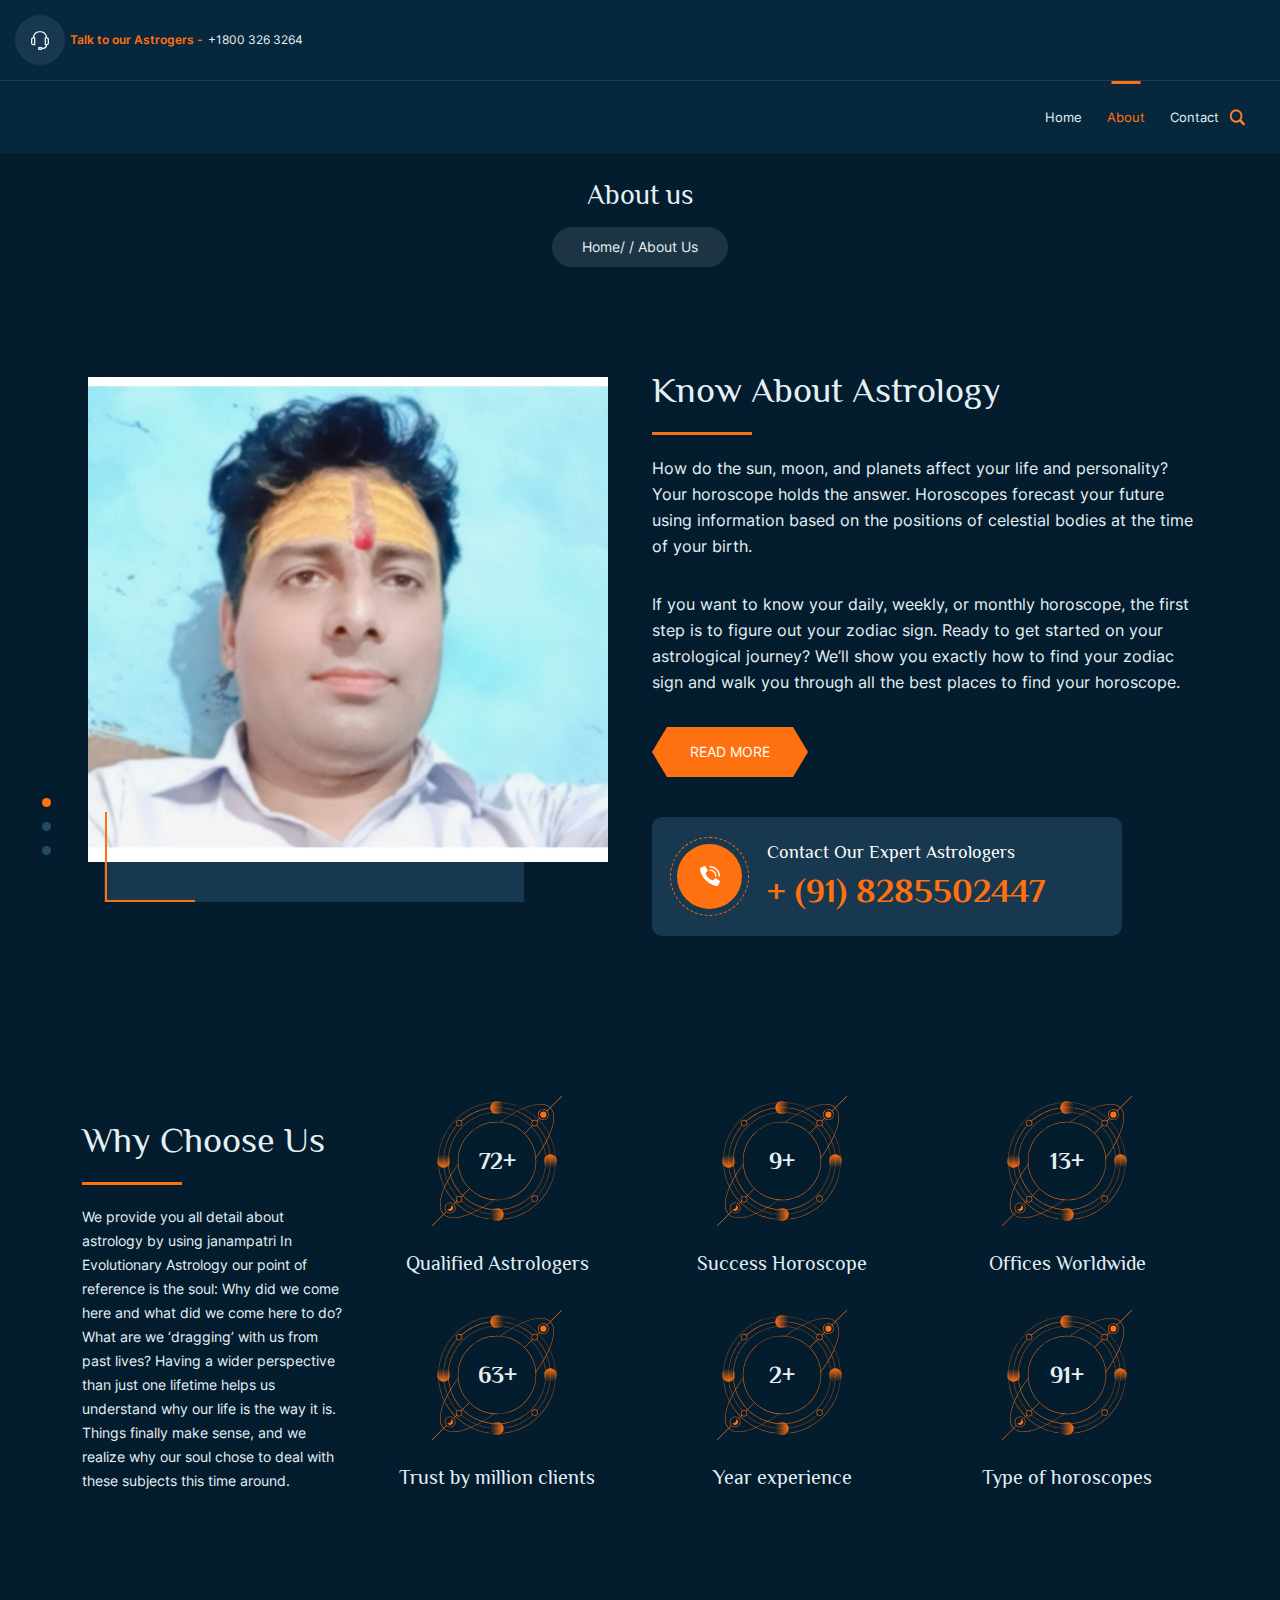
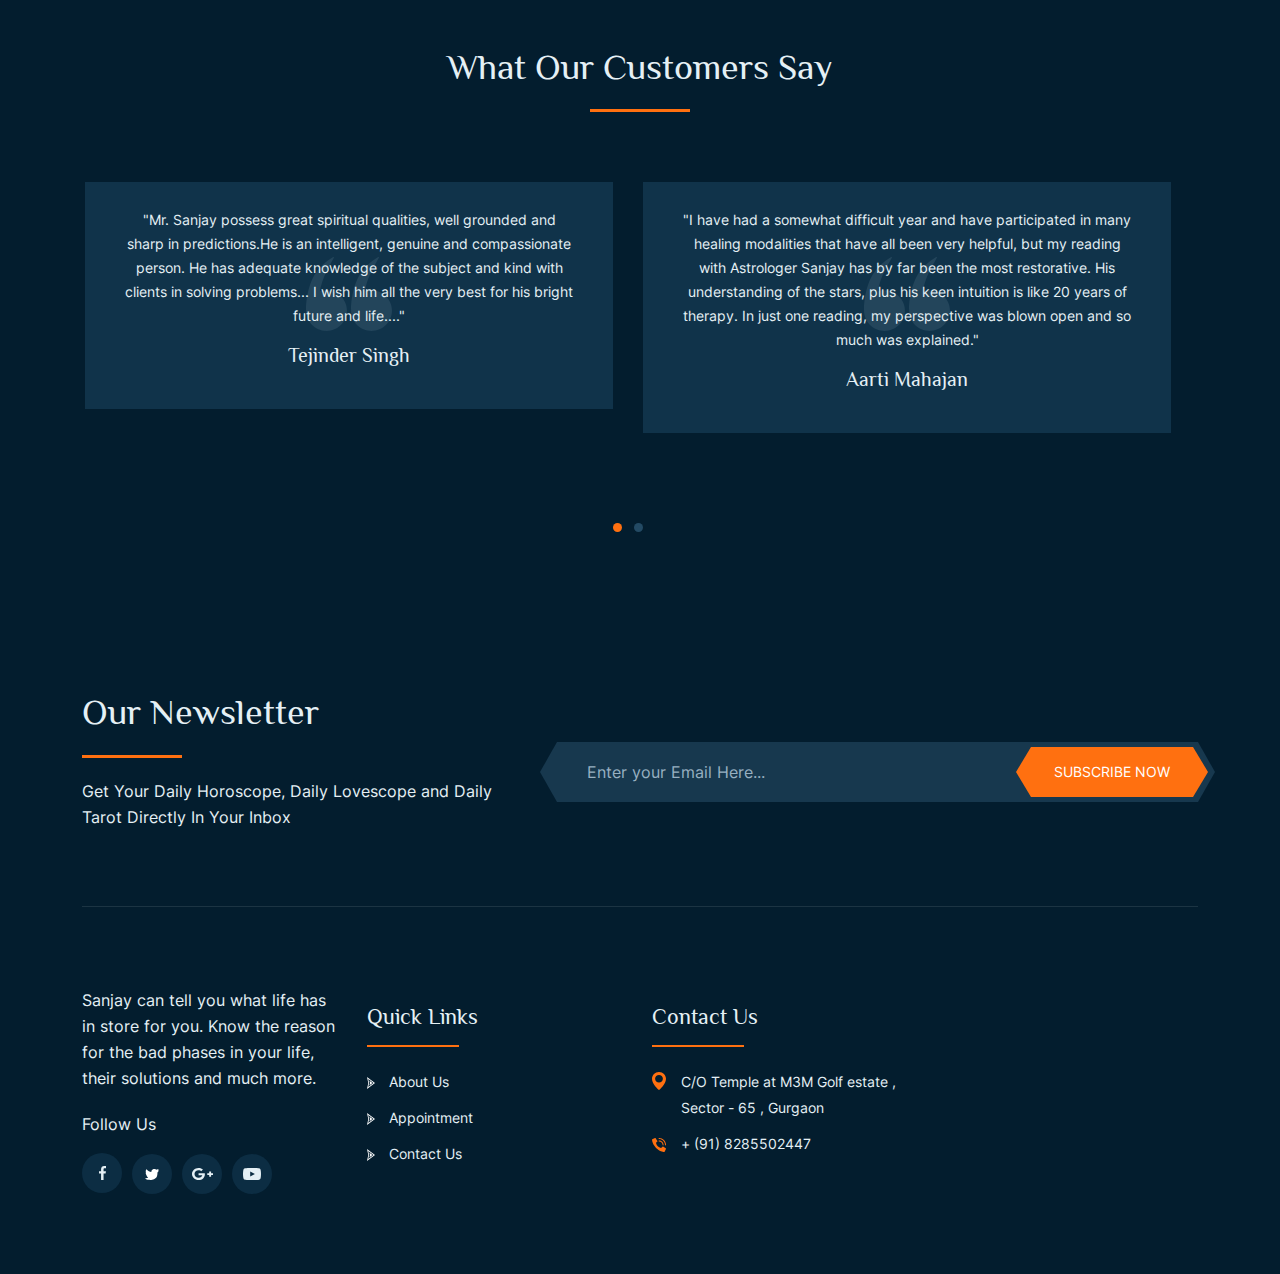
==== about.html @ 151a5023 "initial commit" ====
<!DOCTYPE html>
<html lang="en">
  <head>
    <title>Astrology</title>
    <meta charset="UTF-8" />
    <meta http-equiv="X-UA-Compatible" content="IE=edge" />
    <meta name="viewport" content="width=device-width, initial-scale=1.0" />

    <!-- stylesheet -->

    <link
      rel="stylesheet"
      type="text/css"
      href="assets/css/bootstrap.min.css"
    />
    <link
      rel="stylesheet"
      type="text/css"
      href="assets/js/plugin/slick/slick.css"
    />
    <link
      rel="stylesheet"
      type="text/css"
      href="assets/js/plugin/airdatepicker/datepicker.min.css"
    />
    <link rel="stylesheet" type="text/css" href="assets/css/fonts.css" />
    <link rel="stylesheet" type="text/css" href="assets/css/style.css" />
    <!-- favicon -->
    <link
      rel="shortcut icon"
      href="assets/images/favicon.png"
      type="image/x-icon"
    />
  </head>
  <body>
    <div class="as_loader">
      <img src="assets/images/loader.png" alt="" class="img-responsive" />
    </div>
    <div class="as_main_wrapper">
      <section class="as_header_wrapper">
        <!-- <div class="as_logo">
          <a href="javascript:;"
            ><img src="https://dummyimage.com/148x59" alt=""
          /></a>
        </div> -->
        <div class="as_header_detail">
          <div class="as_info_detail">
            <ul>
              <li>
                <a href="javascript:;">
                  <div class="as_infobox">
                    <span class="as_infoicon">
                      <img src="assets/images/svg/headphone.svg" alt="" />
                    </span>
                    <span class="as_orange">Talk to our Astrogers -</span>+1800
                    326 3264
                  </div>
                </a>
              </li>
              <!-- <li>
                <a href="javascript:;">
                  <div class="as_infobox">
                    <span class="as_infoicon">
                      <img src="assets/images/svg/mail1.svg" alt="" />
                    </span>
                    <span class="as_orange">Talk to our Astrogers -</span
                    >support@website.com
                  </div>
                </a>
              </li> -->
            </ul>
            <!-- <div class="as_right_info">
              <a href="javascript:;">
                <div
                  class="as_infobox"
                  data-bs-toggle="modal"
                  data-bs-target="#as_login"
                >
                  <span class="as_infoicon">
                    <img src="assets/images/svg/login.svg" alt="" />
                  </span>
                  <span class="as_logintext">Log in / Register</span>
                </div>
              </a>
              <div class="as_cart">
                <div class="as_cart_wrapper">
                  <span
                    ><img src="assets/images/svg/cart.svg" alt="" /><span
                      class="as_cartnumber"
                      >02</span
                    ></span
                  >
                  $512
                </div>

                <div class="as_cart_box">
                  <div class="as_cart_list">
                    <ul>
                      <li>
                        <div class="as_cart_img">
                          <img
                            src="assets/images/prod1_d.jpg"
                            class="img-responsive"
                          />
                        </div>
                        <div class="as_cart_info">
                          <a href="#">Yellow Sapphire</a>
                          <p>1 X $20.00</p>
                          <a href="javascript:;" class="as_cart_remove"
                            ><i class="fa fa-trash"></i
                          ></a>
                        </div>
                      </li>
                      <li>
                        <div class="as_cart_img">
                          <img
                            src="assets/images/prod2_D.jpg"
                            class="img-responsive"
                          />
                        </div>
                        <div class="as_cart_info">
                          <a href="#">yantra</a>
                          <p>1 X $10.00</p>
                          <a href="javascript:;" class="as_cart_remove"
                            ><i class="fa fa-trash"></i
                          ></a>
                        </div>
                      </li>
                    </ul>
                  </div>
                  <div class="as_cart_total">
                    <p>total<span>$30.00</span></p>
                  </div>
                  <div class="as_cart_btn">
                    <button type="button" class="as_btn">view cart</button>
                    <button type="button" class="as_btn">checkout</button>
                  </div>
                </div>
              </div>
            </div> -->
          </div>
          <div class="as_menu_wrapper">
            <span class="as_toggle">
              <img src="assets/images/svg/menu.svg" alt="" />
            </span>
            <div class="as_menu">
              <ul>
                <li><a href="index.html">home</a></li>
                <li><a href="about.html" class="active">about</a></li>
                <!-- <li><a href="service.html">services</a></li> -->
                <!-- <li> -->
                <!-- <a href="javascript:;">blog</a> -->
                <!-- <ul class="as_submenu">
                    <li><a href="blog.html">blog</a></li>
                    <li>
                      <a href="javascript:;">blog single</a>
                      <ul class="as_submenu">
                        <li>
                          <a href="blog_left_detail.html">left sidebar</a>
                        </li>
                        <li><a href="blog_detail.html">right sidebar</a></li>
                      </ul>
                    </li>
                  </ul> -->
                <!-- </li> -->
                <!-- <li><a href="appointment.html">appointment</a></li> -->
                <!-- <li>
                  <a href="javascript:;">shop</a>
                  <ul class="as_submenu">
                    <li><a href="shop.html">Shop</a></li>
                    <li><a href="shop_single.html">Shop Single</a></li>
                    <li><a href="cart.html">Cart</a></li>
                    <li><a href="checkout.html">Checkout</a></li>
                  </ul>
                </li>
                <li>
                  <a href="javascript:;">pages</a>
                  <ul class="as_submenu">
                    <li><a href="astrologer.html">Astrologer</a></li>
                    <li><a href="privacy_policy.html">Privacy Policy</a></li>
                    <li><a href="error.html">404</a></li>
                    <li><a href="faq.html">faq</a></li>
                  </ul>
                </li> -->
                <li><a href="contact.html">contact</a></li>
              </ul>
            </div>
            <div class="as_search_wrapper">
              <img src="assets/images/search.png" alt="" class="as_search" />

              <div class="as_search_boxpopup">
                <a href="javascript:;" class="as_cancel"
                  ><svg
                    version="1.1"
                    xmlns="http://www.w3.org/2000/svg"
                    xmlns:xlink="http://www.w3.org/1999/xlink"
                    width="25px"
                    height="25px"
                    x="0px"
                    y="0px"
                    viewBox="0 0 511.76 511.76"
                    style="enable-background: new 0 0 511.76 511.76"
                    xml:space="preserve"
                  >
                    <g>
                      <g>
                        <path
                          d="M436.896,74.869c-99.84-99.819-262.208-99.819-362.048,0c-99.797,99.819-99.797,262.229,0,362.048 c49.92,49.899,115.477,74.837,181.035,74.837s131.093-24.939,181.013-74.837C536.715,337.099,536.715,174.688,436.896,74.869z M361.461,331.317c8.341,8.341,8.341,21.824,0,30.165c-4.16,4.16-9.621,6.251-15.083,6.251c-5.461,0-10.923-2.091-15.083-6.251 l-75.413-75.435l-75.392,75.413c-4.181,4.16-9.643,6.251-15.083,6.251c-5.461,0-10.923-2.091-15.083-6.251 c-8.341-8.341-8.341-21.845,0-30.165l75.392-75.413l-75.413-75.413c-8.341-8.341-8.341-21.845,0-30.165 c8.32-8.341,21.824-8.341,30.165,0l75.413,75.413l75.413-75.413c8.341-8.341,21.824-8.341,30.165,0 c8.341,8.32,8.341,21.824,0,30.165l-75.413,75.413L361.461,331.317z"
                        />
                      </g>
                    </g>
                    <g></g>
                    <g></g>
                    <g></g>
                    <g></g>
                    <g></g>
                    <g></g>
                    <g></g>
                    <g></g>
                    <g></g>
                    <g></g>
                    <g></g>
                    <g></g>
                    <g></g>
                    <g></g>
                    <g></g></svg
                ></a>
                <div class="as_search_inner">
                  <div class="as_search_widget">
                    <input
                      type="text"
                      name=""
                      class="form-control"
                      id=""
                      placeholder="Search..."
                    />
                    <a href="#"
                      ><img src="assets/images/svg/search.svg" alt=""
                    /></a>
                  </div>
                </div>
              </div>
            </div>
          </div>
          <span class="as_body_overlay"></span>
        </div>
      </section>
      <section class="as_breadcrum_wrapper">
        <div class="container">
          <div class="row">
            <div class="col-lg-12 text-center">
              <h1>About us</h1>

              <ul class="breadcrumb">
                <li><a href="#">Home</a></li>
                <li>About Us</li>
              </ul>
            </div>
          </div>
        </div>
      </section>
      <section class="as_about_wrapper as_padderTop80 as_padderBottom80">
        <div class="container">
            <div class="row">
                <div class="col-lg-6 col-md-12 col-sm-12 col-12">
                    <div class="as_about_slider">
                        <div>
                            <div class="as_aboutimg text-right">
                                <img src="/assets/images/pandit-ji.jpeg" alt="" class="img-responsive">
                            </div> 
                        </div>
                        <div>
                            <div class="as_aboutimg text-right">
                                <img src="https://kamleshyadav.com/html/astrology/version-2/assets/images/about2.jpg" alt="" class="img-responsive">
                            </div> 
                        </div>
                        <!-- <div>
                            <div class="as_aboutimg text-right">
                                <img src="https://kamleshyadav.com/html/astrology/version-2/assets/images/about3.jpg" alt="" class="img-responsive">
                            </div> 
                        </div> -->
                        <div>
                            <div class="as_aboutimg text-right">
                                <img src="https://kamleshyadav.com/html/astrology/version-2/assets/images/about4.jpg" alt="" class="img-responsive">
                            </div> 
                        </div>
                    </div>
                </div>
                <div class="col-lg-6 col-md-12 col-sm-12 col-12">
                    <h1 class="as_heading">know about Astrology</h1>
                    <p>How do the sun, moon, and planets affect your life and personality? Your horoscope holds the answer. Horoscopes forecast your future using information based on the positions of celestial bodies at the time of your birth.</p>
                    <p>If you want to know your daily, weekly, or monthly horoscope, the first step is to figure out your zodiac sign. Ready to get started on your astrological journey? We’ll show you exactly how to find your zodiac sign and walk you through all the best places to find your horoscope.</p>
                    <a href="javascript:;" class="as_btn">read more</a>

                    <div class="as_contact_expert">
                        <span class="as_icon">
                            <svg xmlns="http://www.w3.org/2000/svg" xmlns:xlink="http://www.w3.org/1999/xlink" preserveAspectRatio="xMidYMid" width="20" height="20" viewBox="0 0 20 20"> <defs><style>.cls-1{fill:#fff;fill-rule:evenodd}</style></defs> <path d="M19.797,10.487 C19.668,10.616 19.493,10.689 19.310,10.689 C18.929,10.689 18.620,10.380 18.620,9.999 C18.615,5.241 14.759,1.385 10.000,1.379 C9.619,1.379 9.310,1.070 9.310,0.689 C9.310,0.308 9.619,-0.000 10.000,-0.000 C15.520,0.006 19.993,4.478 19.999,9.999 C19.999,10.183 19.927,10.358 19.797,10.487 ZM15.172,9.999 C15.169,7.144 12.855,4.830 10.000,4.827 C9.619,4.827 9.310,4.518 9.310,4.138 C9.310,3.757 9.619,3.448 10.000,3.448 C13.617,3.452 16.547,6.383 16.551,9.999 C16.551,10.380 16.243,10.689 15.862,10.689 C15.481,10.689 15.172,10.380 15.172,9.999 ZM12.864,14.155 C13.076,14.182 13.288,14.109 13.438,13.957 L14.982,12.413 C15.209,12.186 15.563,12.146 15.835,12.317 L19.655,14.775 C19.955,14.965 20.063,15.350 19.905,15.668 L18.045,19.616 C17.918,19.873 17.645,20.024 17.360,19.995 C15.394,19.789 10.563,18.932 5.815,14.183 C1.067,9.435 0.210,4.604 0.003,2.638 C-0.026,2.352 0.125,2.079 0.382,1.952 L4.331,0.093 C4.649,-0.067 5.036,0.043 5.224,0.344 L7.684,4.164 C7.854,4.436 7.814,4.790 7.586,5.017 L6.042,6.560 C5.890,6.711 5.818,6.924 5.845,7.135 C5.942,7.900 6.373,9.809 8.282,11.718 C10.191,13.627 12.099,14.057 12.864,14.155 Z" class="cls-1"/> </svg>
                        </span>
                        <div>
                            <h5 class="as_white">Contact Our Expert Astrologers</h5>
                            <h1 class="as_orange">+ (91) 8285502447</h1>
                        </div>
                    </div>
                </div>
            </div>
        </div>
    </section>
      <section class="as_whychoose_wrapper as_padderTop80 as_padderBottom50">
        <div class="container">
          <div class="row as_verticle_center">
            <div class="col-lg-3 col-md-12">
              <h1 class="as_heading">Why Choose Us</h1>
              <p class="as_font14 as_margin0">
                We provide you all detail about astrology by using janampatri In
                Evolutionary Astrology our point of reference is the soul: Why
                did we come here and what did we come here to do? What are we
                ‘dragging’ with us from past lives? Having a wider perspective
                than just one lifetime helps us understand why our life is the
                way it is. Things finally make sense, and we realize why our
                soul chose to deal with these subjects this time around.
              </p>
            </div>
            <div class="col-lg-9 col-md-12">
              <div class="row">
                <div class="col-lg-4 col-md-6 col-sm-6 col-xs-12">
                  <div class="as_whychoose_box text-center">
                    <span class="as_number"
                      ><span
                        ><span data-from="0" data-to="512" data-speed="5000"
                          >512</span
                        >+</span
                      ><img src="assets/images/svg/shape.svg" alt=""
                    /></span>
                    <h4>Qualified Astrologers</h4>
                  </div>
                </div>
                <div class="col-lg-4 col-md-6 col-sm-6 col-xs-12">
                  <div class="as_whychoose_box text-center">
                    <span class="as_number"
                      ><span
                        ><span data-from="0" data-to="62" data-speed="5000"
                          >62</span
                        >+</span
                      ><img src="assets/images/svg/shape.svg" alt=""
                    /></span>
                    <h4>Success Horoscope</h4>
                  </div>
                </div>
                <div class="col-lg-4 col-md-6 col-sm-6 col-xs-12">
                  <div class="as_whychoose_box text-center">
                    <span class="as_number"
                      ><span
                        ><span data-from="0" data-to="94" data-speed="5000"
                          >94</span
                        >+</span
                      ><img src="assets/images/svg/shape.svg" alt=""
                    /></span>
                    <h4>Offices Worldwide</h4>
                  </div>
                </div>
                <div class="col-lg-4 col-md-6 col-sm-6 col-xs-12">
                  <div class="as_whychoose_box text-center">
                    <span class="as_number"
                      ><span
                        ><span data-from="0" data-to="452" data-speed="5000"
                          >452+</span
                        >+</span
                      ><img src="assets/images/svg/shape.svg" alt=""
                    /></span>
                    <h4>Trust by million clients</h4>
                  </div>
                </div>
                <div class="col-lg-4 col-md-6 col-sm-6 col-xs-12">
                  <div class="as_whychoose_box text-center">
                    <span class="as_number"
                      ><span
                        ><span data-from="0" data-to="12" data-speed="5000"
                          >12</span
                        >+</span
                      ><img src="assets/images/svg/shape.svg" alt=""
                    /></span>
                    <h4>Year experience</h4>
                  </div>
                </div>
                <div class="col-lg-4 col-md-6 col-sm-6 col-xs-12">
                  <div class="as_whychoose_box text-center">
                    <span class="as_number"
                      ><span
                        ><span data-from="0" data-to="652" data-speed="5000"
                          >652+</span
                        >+</span
                      ><img src="assets/images/svg/shape.svg" alt=""
                    /></span>
                    <h4>Type of horoscopes</h4>
                  </div>
                </div>
              </div>
            </div>
          </div>
        </div>
      </section>
      <section class="as_customer_wrapper as_padderBottom80 as_padderTop80">
        <div class="container">
          <div class="row">
              <div class="col-lg-12 text-center">
                  <h1 class="as_heading as_heading_center">What Our Customers Say</h1>
                  <!-- <p class="as_font14 as_margin0 as_padderBottom50">"I have had a somewhat difficult year and have participated in many healing modalities that have all been very helpful, but my reading with Astrologer Deepak Chpora has by far been the most restorative. His understanding of the stars, plus his keen intuition is like 20 years of therapy. In just one reading, my perspective was blown open and so much was explained. I left with a deep sense of peace and potential."</p> -->
              </div>

                  <div class="row as_customer_slider">
                      <div class="col-lg-6 col-md-6">
                          <div class="as_customer_box text-center">
                              <span class="as_customer_img">
                                  <!-- <img src="https://dummyimage.com/91x91" alt="">
                                  <span><img src="assets/images/svg/quote1.svg" alt=""></span> -->
                              </span>
                              <p class="as_margin0">"Mr. Sanjay possess great spiritual qualities, well grounded and sharp in predictions.He is an intelligent, genuine and compassionate person. He has adequate knowledge of the subject and kind with clients in solving problems...
                                  I wish him all the very best for his bright future and life...."</p>
                              <h3 >Tejinder Singh</h3>
                              <!-- <p class="as_margin0">(US Department of Justice Office on Violence Against Women)</p> -->
                          </div>
                      </div>
                      <div class="col-lg-6 col-md-6">
                          <div class="as_customer_box text-center">
                              <span class="as_customer_img">
                                  <!-- <img src="https://dummyimage.com/91x91" alt="">
                                  <span><img src="assets/images/svg/quote1.svg" alt=""></span> -->
                              </span>
                              <p class="as_margin0">"I have had a somewhat difficult year and have participated in many healing modalities that have all been very helpful, but my reading with Astrologer Sanjay has by far been the most restorative. His understanding of the stars, plus his keen intuition is like 20 years of therapy. In just one reading, my perspective was blown open and so much was explained."</p>
                              <h3 >Aarti Mahajan</h3>
                              <!-- <p class="as_margin0">(Board Member Entrepreneurs' Organization)</p> -->
                          </div>
                      </div>
                      <div class="col-lg-6 col-md-6">
                          <div class="as_customer_box text-center">
                              <span class="as_customer_img">
                                  <!-- <img src="https://dummyimage.com/91x91" alt="">
                                  <span><img src="assets/images/svg/quote1.svg" alt=""></span> -->
                              </span>
                              <p class="as_margin0">"I strongly endorse Sanjay as his readings are astonishingly precise and he has a strong work ethic, and impresses me on many levels. Highly intuitive, and a delightful, gifted professional."</p>
                              <h3 >Sheila S</h3>
                              <!-- <p class="as_margin0">(US Department of Justice Office on Violence Against Women)</p> -->
                          </div>
                      </div>
                      <div class="col-lg-6 col-md-6">
                          <div class="as_customer_box text-center">
                              <span class="as_customer_img">
                                  <!-- <img src="https://dummyimage.com/91x91" alt=""> -->
                                  <!-- <span><img src="assets/images/svg/quote1.svg" alt=""></span> -->
                              </span>
                              <p class="as_margin0">"I think ,Sanjay is an expert in Vedic Astrology. His insights into my life are keen and penetrating."</p>
                              <h3 >Sanjeev Tyagi</h3>
                              <!-- <p class="as_margin0">(Privacy and Compliance Manager, LL.M. Verisk Health Payment Accuracy Division) -->
                              </p>
                          </div>
                      </div>
                  </div>
              </div>

          </div>
      </section>

      <section class="as_footer_wrapper as_padderTop80">
        <div class="container">
          <div class="as_newsletter_wrapper as_padderBottom60">
            <div class="row">
              <div class="col-xl-5 col-lg-5 col-md-12 col-sm-12">
                <h1 class="as_heading">Our Newsletter</h1>
                <p>
                  Get Your Daily Horoscope, Daily Lovescope and Daily<br />
                  Tarot Directly In Your Inbox
                </p>
              </div>
              <div class="col-xl-7 col-lg-7 col-md-12 col-sm-12">
                <div class="as_newsletter_box">
                  <input
                    type="text"
                    name=""
                    id=""
                    class="form-control"
                    placeholder="Enter your Email Here..."
                  />
                  <a href="javascript:;" class="as_btn">subscribe now</a>
                </div>
              </div>
            </div>
          </div>

          <div class="as_footer_inner as_padderTop50 as_padderBottom80">
            <div class="row">
              <div class="col-lg-3 col-md-6 col-sm-6 col-12">
                <div class="as_footer_widget">
                  <!-- <div class="as_footer_logo">
                    <a href="index.html"
                      ><img src="https://dummyimage.com/148x59" alt=""
                    /></a>
                  </div> -->
                  <p>
                    Sanjay can tell you what life has in store for you. Know the reason for the bad phases in your life, their solutions and much more.
                  </p>

                  <div class="as_share_box">
                    <p>Follow Us</p>
                    <ul>
                      <li>
                        <a href="javascript:;"
                          ><img src="assets/images/svg/facebook.svg" alt=""
                        /></a>
                      </li>
                      <li>
                        <a href="javascript:;"
                          ><img src="assets/images/svg/twitter.svg" alt=""
                        /></a>
                      </li>
                      <li>
                        <a href="javascript:;"
                          ><img src="assets/images/svg/google.svg" alt=""
                        /></a>
                      </li>
                      <li>
                        <a href="javascript:;"
                          ><img src="assets/images/svg/youtube.svg" alt=""
                        /></a>
                      </li>
                    </ul>
                  </div>
                </div>
              </div>
              <!-- <div class="col-lg-3 col-md-6 col-sm-6 col-12">
                <div class="as_footer_widget">
                  <h3 class="as_footer_heading">Our Services</h3>

                  <ul>
                    <li>
                      <a href="service_detail.html"
                        ><span
                          ><svg
                            xmlns="http://www.w3.org/2000/svg"
                            xmlns:xlink="http://www.w3.org/1999/xlink"
                            preserveAspectRatio="xMidYMid"
                            width="8"
                            height="12"
                            viewBox="0 0 8 12"
                          >
                            <path
                              d="M8.000,5.998 L-0.002,11.997 L1.292,5.998 L-0.002,-0.001 L8.000,5.998 ZM1.265,9.924 L6.502,5.998 L1.265,2.071 L2.112,5.998 L1.265,9.924 ZM5.451,5.998 L2.496,8.213 L2.974,5.998 L2.496,3.783 L5.451,5.998 Z"
                              class="cls-1"
                            /></svg
                        ></span>
                        Horoscopes</a
                      >
                    </li>
                    <li>
                      <a href="service_detail.html">
                        <span
                          ><svg
                            xmlns="http://www.w3.org/2000/svg"
                            xmlns:xlink="http://www.w3.org/1999/xlink"
                            preserveAspectRatio="xMidYMid"
                            width="8"
                            height="12"
                            viewBox="0 0 8 12"
                          >
                            <path
                              d="M8.000,5.998 L-0.002,11.997 L1.292,5.998 L-0.002,-0.001 L8.000,5.998 ZM1.265,9.924 L6.502,5.998 L1.265,2.071 L2.112,5.998 L1.265,9.924 ZM5.451,5.998 L2.496,8.213 L2.974,5.998 L2.496,3.783 L5.451,5.998 Z"
                              class="cls-1"
                            /></svg
                        ></span>
                        Gemstones</a
                      >
                    </li>
                    <li>
                      <a href="service_detail.html"
                        ><span
                          ><svg
                            xmlns="http://www.w3.org/2000/svg"
                            xmlns:xlink="http://www.w3.org/1999/xlink"
                            preserveAspectRatio="xMidYMid"
                            width="8"
                            height="12"
                            viewBox="0 0 8 12"
                          >
                            <path
                              d="M8.000,5.998 L-0.002,11.997 L1.292,5.998 L-0.002,-0.001 L8.000,5.998 ZM1.265,9.924 L6.502,5.998 L1.265,2.071 L2.112,5.998 L1.265,9.924 ZM5.451,5.998 L2.496,8.213 L2.974,5.998 L2.496,3.783 L5.451,5.998 Z"
                              class="cls-1"
                            /></svg
                        ></span>
                        Numerology</a
                      >
                    </li>
                    <li>
                      <a href="service_detail.html"
                        ><span
                          ><svg
                            xmlns="http://www.w3.org/2000/svg"
                            xmlns:xlink="http://www.w3.org/1999/xlink"
                            preserveAspectRatio="xMidYMid"
                            width="8"
                            height="12"
                            viewBox="0 0 8 12"
                          >
                            <path
                              d="M8.000,5.998 L-0.002,11.997 L1.292,5.998 L-0.002,-0.001 L8.000,5.998 ZM1.265,9.924 L6.502,5.998 L1.265,2.071 L2.112,5.998 L1.265,9.924 ZM5.451,5.998 L2.496,8.213 L2.974,5.998 L2.496,3.783 L5.451,5.998 Z"
                              class="cls-1"
                            /></svg
                        ></span>
                        Tarot Cards</a
                      >
                    </li>
                    <li>
                      <a href="service_detail.html"
                        ><span
                          ><svg
                            xmlns="http://www.w3.org/2000/svg"
                            xmlns:xlink="http://www.w3.org/1999/xlink"
                            preserveAspectRatio="xMidYMid"
                            width="8"
                            height="12"
                            viewBox="0 0 8 12"
                          >
                            <path
                              d="M8.000,5.998 L-0.002,11.997 L1.292,5.998 L-0.002,-0.001 L8.000,5.998 ZM1.265,9.924 L6.502,5.998 L1.265,2.071 L2.112,5.998 L1.265,9.924 ZM5.451,5.998 L2.496,8.213 L2.974,5.998 L2.496,3.783 L5.451,5.998 Z"
                              class="cls-1"
                            /></svg
                        ></span>
                        Birth Journal</a
                      >
                    </li>
                  </ul>
                </div>
              </div> -->
              <div class="col-lg-3 col-md-6 col-sm-6 col-12">
                <div class="as_footer_widget">
                  <h3 class="as_footer_heading">Quick Links</h3>

                  <ul>
                    <li>
                      <a href="about.html"
                        ><span
                          ><svg
                            xmlns="http://www.w3.org/2000/svg"
                            xmlns:xlink="http://www.w3.org/1999/xlink"
                            preserveAspectRatio="xMidYMid"
                            width="8"
                            height="12"
                            viewBox="0 0 8 12"
                          >
                            <path
                              d="M8.000,5.998 L-0.002,11.997 L1.292,5.998 L-0.002,-0.001 L8.000,5.998 ZM1.265,9.924 L6.502,5.998 L1.265,2.071 L2.112,5.998 L1.265,9.924 ZM5.451,5.998 L2.496,8.213 L2.974,5.998 L2.496,3.783 L5.451,5.998 Z"
                              class="cls-1"
                            /></svg
                        ></span>
                        About Us</a
                      >
                    </li>
                    <!-- <li>
                      <a href="blog.html"
                        ><span
                          ><svg
                            xmlns="http://www.w3.org/2000/svg"
                            xmlns:xlink="http://www.w3.org/1999/xlink"
                            preserveAspectRatio="xMidYMid"
                            width="8"
                            height="12"
                            viewBox="0 0 8 12"
                          >
                            <path
                              d="M8.000,5.998 L-0.002,11.997 L1.292,5.998 L-0.002,-0.001 L8.000,5.998 ZM1.265,9.924 L6.502,5.998 L1.265,2.071 L2.112,5.998 L1.265,9.924 ZM5.451,5.998 L2.496,8.213 L2.974,5.998 L2.496,3.783 L5.451,5.998 Z"
                              class="cls-1"
                            /></svg
                        ></span>
                        Blog</a
                      >
                    </li> -->
                    <!-- <li>
                      <a href="astrologer.html"
                        ><span
                          ><svg
                            xmlns="http://www.w3.org/2000/svg"
                            xmlns:xlink="http://www.w3.org/1999/xlink"
                            preserveAspectRatio="xMidYMid"
                            width="8"
                            height="12"
                            viewBox="0 0 8 12"
                          >
                            <path
                              d="M8.000,5.998 L-0.002,11.997 L1.292,5.998 L-0.002,-0.001 L8.000,5.998 ZM1.265,9.924 L6.502,5.998 L1.265,2.071 L2.112,5.998 L1.265,9.924 ZM5.451,5.998 L2.496,8.213 L2.974,5.998 L2.496,3.783 L5.451,5.998 Z"
                              class="cls-1"
                            /></svg
                        ></span>
                        Astrologers</a
                      >
                    </li> -->
                    <li>
                      <a href="appointment.html"
                        ><span
                          ><svg
                            xmlns="http://www.w3.org/2000/svg"
                            xmlns:xlink="http://www.w3.org/1999/xlink"
                            preserveAspectRatio="xMidYMid"
                            width="8"
                            height="12"
                            viewBox="0 0 8 12"
                          >
                            <path
                              d="M8.000,5.998 L-0.002,11.997 L1.292,5.998 L-0.002,-0.001 L8.000,5.998 ZM1.265,9.924 L6.502,5.998 L1.265,2.071 L2.112,5.998 L1.265,9.924 ZM5.451,5.998 L2.496,8.213 L2.974,5.998 L2.496,3.783 L5.451,5.998 Z"
                              class="cls-1"
                            /></svg
                        ></span>
                        Appointment</a
                      >
                    </li>
                    <li>
                      <a href="contact.html"
                        ><span
                          ><svg
                            xmlns="http://www.w3.org/2000/svg"
                            xmlns:xlink="http://www.w3.org/1999/xlink"
                            preserveAspectRatio="xMidYMid"
                            width="8"
                            height="12"
                            viewBox="0 0 8 12"
                          >
                            <path
                              d="M8.000,5.998 L-0.002,11.997 L1.292,5.998 L-0.002,-0.001 L8.000,5.998 ZM1.265,9.924 L6.502,5.998 L1.265,2.071 L2.112,5.998 L1.265,9.924 ZM5.451,5.998 L2.496,8.213 L2.974,5.998 L2.496,3.783 L5.451,5.998 Z"
                              class="cls-1"
                            /></svg
                        ></span>
                        Contact Us</a
                      >
                    </li>
                  </ul>
                </div>
              </div>

              <div class="col-lg-3 col-md-6 col-sm-6 col-12">
                <div class="as_footer_widget">
                  <h3 class="as_footer_heading">Contact Us</h3>

                  <ul class="as_contact_list">
                    <li>
                      <img src="assets/images/svg/map.svg" alt="" />
                      <p>
                        C/O Temple at M3M Golf estate , Sector - 65 , Gurgaon
                      </p>
                    </li>
                    <!-- <li>
                      <img src="assets/images/svg/address.svg" alt="" />
                      <p>
                        <a href="javascript:;">astrology@example.com</a>
                        <a href="javascript:;">astro@example.com</a>
                      </p>
                    </li> -->
                    <li>
                      <img src="assets/images/svg/call.svg" alt="" />
                      <p><a href="javascript:;">+ (91) 8285502447</a><br /></p>
                    </li>
                  </ul>
                </div>
              </div>
            </div>
          </div>
        </div>
      </section>
      <!-- <section class="as_copyright_wrapper text-center">
        <div class="container">
          <div class="row">
            <div class="col-lg-12">
              <p>Copyright &copy; 2022 Astrology. All Right Reserved.</p>
            </div>
          </div>
        </div>
      </section> -->
    </div>

    <!-- Modal -->
    <div id="as_login" class="modal fade" role="dialog">
      <div class="modal-dialog">
        <!-- Modal content-->
        <div class="modal-content">
          <div class="modal-header">
            <button
              type="button"
              class="close"
              data-bs-dismiss="modal"
              aria-label="Close"
            >
              &times;
            </button>
            <h4 class="modal-title">Login</h4>
          </div>
          <div class="modal-body">
            <div class="as_login_box active">
              <form action="">
                <div class="form-group">
                  <input
                    type="text"
                    name=""
                    placeholder="Enter email"
                    class="form-control"
                    id=""
                  />
                </div>
                <div class="form-group">
                  <input
                    type="text"
                    name=""
                    placeholder="Enter password here"
                    class="form-control"
                    id=""
                  />
                </div>
                <div class="form-group">
                  <div class="as_login_data">
                    <label
                      >Remember me
                      <input type="checkbox" name="as_remember_me" value="" />
                      <span class="checkmark"></span>
                    </label>
                    <a href="#">Forgot password ?</a>
                  </div>
                </div>
                <div class="text-center">
                  <a href="javascript:;" class="as_btn">login</a>
                </div>
              </form>
              <p class="text-center as_margin0 as_padderTop20">
                Create An Account ?
                <a href="javascript:;" class="as_orange as_signup">SignUp</a>
              </p>
            </div>
            <div class="as_signup_box">
              <form action="">
                <div class="form-group">
                  <input
                    type="text"
                    name=""
                    placeholder="Enter name"
                    class="form-control"
                    id=""
                  />
                </div>
                <div class="form-group">
                  <input
                    type="text"
                    name=""
                    placeholder="Enter email"
                    class="form-control"
                    id=""
                  />
                </div>
                <div class="form-group">
                  <input
                    type="text"
                    name=""
                    placeholder="Enter password here"
                    class="form-control"
                    id=""
                  />
                </div>
                <div class="form-group">
                  <input
                    type="text"
                    name=""
                    placeholder="Enter mobile number"
                    class="form-control"
                    id=""
                  />
                </div>
                <div class="form-group">
                  <select name="" class="form-control" id="">
                    <option value="male">Male</option>
                    <option value="female">Female</option>
                  </select>
                </div>
                <div class="text-center">
                  <a href="javascript:;" class="as_btn">Sign Up</a>
                </div>
              </form>
              <p class="text-center as_margin0 as_padderTop20">
                Have An Account ?
                <a href="javascript:;" class="as_orange as_login">Login</a>
              </p>
            </div>
          </div>
        </div>
      </div>
    </div>
    <!-- javascript -->
    <script src="assets/js/jquery.min.js"></script>
    <script src="assets/js/bootstrap.min.js"></script>
    <script src="https://maxcdn.bootstrapcdn.com/bootstrap/3.3.7/js/bootstrap.min.js"></script>
    <script
      type="text/javascript"
      src="assets/js/plugin/slick/slick.min.js"
    ></script>
    <script
      type="text/javascript"
      src="assets/js/plugin/countto/jquery.countTo.js"
    ></script>
    <script
      type="text/javascript"
      src="assets/js/plugin/airdatepicker/datepicker.min.js"
    ></script>
    <script
      type="text/javascript"
      src="assets/js/plugin/airdatepicker/i18n/datepicker.en.js"
    ></script>
    <script src="assets/js/custom.js"></script>
  </body>
</html>
---- assets/js/plugin/airdatepicker/datepicker.min.css ----
.datepicker--cells{display:-webkit-flex;display:-ms-flexbox;display:flex;-webkit-flex-wrap:wrap;-ms-flex-wrap:wrap;flex-wrap:wrap}.datepicker--cell{border-radius:4px;box-sizing:border-box;cursor:pointer;display:-webkit-flex;display:-ms-flexbox;display:flex;position:relative;-webkit-align-items:center;-ms-flex-align:center;align-items:center;-webkit-justify-content:center;-ms-flex-pack:center;justify-content:center;height:32px;z-index:1}.datepicker--cell.-focus-{background:#f0f0f0}.datepicker--cell.-current-{color:#4EB5E6}.datepicker--cell.-current-.-focus-{color:#4a4a4a}.datepicker--cell.-current-.-in-range-{color:#4EB5E6}.datepicker--cell.-in-range-{background:rgba(92,196,239,.1);color:#4a4a4a;border-radius:0}.datepicker--cell.-in-range-.-focus-{background-color:rgba(92,196,239,.2)}.datepicker--cell.-disabled-{cursor:default;color:#aeaeae}.datepicker--cell.-disabled-.-focus-{color:#aeaeae}.datepicker--cell.-disabled-.-in-range-{color:#a1a1a1}.datepicker--cell.-disabled-.-current-.-focus-{color:#aeaeae}.datepicker--cell.-range-from-{border:1px solid rgba(92,196,239,.5);background-color:rgba(92,196,239,.1);border-radius:4px 0 0 4px}.datepicker--cell.-range-to-{border:1px solid rgba(92,196,239,.5);background-color:rgba(92,196,239,.1);border-radius:0 4px 4px 0}.datepicker--cell.-selected-,.datepicker--cell.-selected-.-current-{color:#fff;background:#5cc4ef}.datepicker--cell.-range-from-.-range-to-{border-radius:4px}.datepicker--cell.-selected-{border:none}.datepicker--cell.-selected-.-focus-{background:#45bced}.datepicker--cell:empty{cursor:default}.datepicker--days-names{display:-webkit-flex;display:-ms-flexbox;display:flex;-webkit-flex-wrap:wrap;-ms-flex-wrap:wrap;flex-wrap:wrap;margin:8px 0 3px}.datepicker--day-name{color:#FF9A19;display:-webkit-flex;display:-ms-flexbox;display:flex;-webkit-align-items:center;-ms-flex-align:center;align-items:center;-webkit-justify-content:center;-ms-flex-pack:center;justify-content:center;-webkit-flex:1;-ms-flex:1;flex:1;text-align:center;text-transform:uppercase;font-size:.8em}.-only-timepicker- .datepicker--content,.datepicker--body,.datepicker-inline .datepicker--pointer{display:none}.datepicker--cell-day{width:14.28571%}.datepicker--cells-months{height:170px}.datepicker--cell-month{width:33.33%;height:25%}.datepicker--cells-years,.datepicker--years{height:170px}.datepicker--cell-year{width:25%;height:33.33%}.datepickers-container{position:absolute;left:0;top:0}@media print{.datepickers-container{display:none}}.datepicker{background:#fff;border:1px solid #dbdbdb;box-shadow:0 4px 12px rgba(0,0,0,.15);border-radius:4px;box-sizing:content-box;font-family:Tahoma,sans-serif;font-size:14px;color:#4a4a4a;width:250px;position:absolute;left:-100000px;opacity:0;transition:opacity .3s ease,left 0s .3s,-webkit-transform .3s ease;transition:opacity .3s ease,transform .3s ease,left 0s .3s;transition:opacity .3s ease,transform .3s ease,left 0s .3s,-webkit-transform .3s ease;z-index:100}.datepicker.-from-top-{-webkit-transform:translateY(-8px);transform:translateY(-8px)}.datepicker.-from-right-{-webkit-transform:translateX(8px);transform:translateX(8px)}.datepicker.-from-bottom-{-webkit-transform:translateY(8px);transform:translateY(8px)}.datepicker.-from-left-{-webkit-transform:translateX(-8px);transform:translateX(-8px)}.datepicker.active{opacity:1;-webkit-transform:translate(0);transform:translate(0);transition:opacity .3s ease,left 0s 0s,-webkit-transform .3s ease;transition:opacity .3s ease,transform .3s ease,left 0s 0s;transition:opacity .3s ease,transform .3s ease,left 0s 0s,-webkit-transform .3s ease}.datepicker-inline .datepicker{border-color:#d7d7d7;box-shadow:none;position:static;left:auto;right:auto;opacity:1;-webkit-transform:none;transform:none}.datepicker--content{box-sizing:content-box;padding:4px}.datepicker--pointer{position:absolute;background:#fff;border-top:1px solid #dbdbdb;border-right:1px solid #dbdbdb;width:10px;height:10px;z-index:-1}.datepicker--nav-action:hover,.datepicker--nav-title:hover{background:#f0f0f0}.-top-center- .datepicker--pointer,.-top-left- .datepicker--pointer,.-top-right- .datepicker--pointer{top:calc(100% - 4px);-webkit-transform:rotate(135deg);transform:rotate(135deg)}.-right-bottom- .datepicker--pointer,.-right-center- .datepicker--pointer,.-right-top- .datepicker--pointer{right:calc(100% - 4px);-webkit-transform:rotate(225deg);transform:rotate(225deg)}.-bottom-center- .datepicker--pointer,.-bottom-left- .datepicker--pointer,.-bottom-right- .datepicker--pointer{bottom:calc(100% - 4px);-webkit-transform:rotate(315deg);transform:rotate(315deg)}.-left-bottom- .datepicker--pointer,.-left-center- .datepicker--pointer,.-left-top- .datepicker--pointer{left:calc(100% - 4px);-webkit-transform:rotate(45deg);transform:rotate(45deg)}.-bottom-left- .datepicker--pointer,.-top-left- .datepicker--pointer{left:10px}.-bottom-right- .datepicker--pointer,.-top-right- .datepicker--pointer{right:10px}.-bottom-center- .datepicker--pointer,.-top-center- .datepicker--pointer{left:calc(50% - 10px / 2)}.-left-top- .datepicker--pointer,.-right-top- .datepicker--pointer{top:10px}.-left-bottom- .datepicker--pointer,.-right-bottom- .datepicker--pointer{bottom:10px}.-left-center- .datepicker--pointer,.-right-center- .datepicker--pointer{top:calc(50% - 10px / 2)}.datepicker--body.active{display:block}.datepicker--nav{display:-webkit-flex;display:-ms-flexbox;display:flex;-webkit-justify-content:space-between;-ms-flex-pack:justify;justify-content:space-between;border-bottom:1px solid #efefef;min-height:32px;padding:4px}.-only-timepicker- .datepicker--nav{display:none}.datepicker--nav-action,.datepicker--nav-title{display:-webkit-flex;display:-ms-flexbox;display:flex;cursor:pointer;-webkit-align-items:center;-ms-flex-align:center;align-items:center;-webkit-justify-content:center;-ms-flex-pack:center;justify-content:center}.datepicker--nav-action{width:32px;border-radius:4px;-webkit-user-select:none;-moz-user-select:none;-ms-user-select:none;user-select:none}.datepicker--nav-action.-disabled-{visibility:hidden}.datepicker--nav-action svg{width:32px;height:32px}.datepicker--nav-action path{fill:none;stroke:#9c9c9c;stroke-width:2px}.datepicker--nav-title{border-radius:4px;padding:0 8px}.datepicker--buttons,.datepicker--time{border-top:1px solid #efefef;padding:4px}.datepicker--nav-title i{font-style:normal;color:#9c9c9c;margin-left:5px}.datepicker--nav-title.-disabled-{cursor:default;background:0 0}.datepicker--buttons{display:-webkit-flex;display:-ms-flexbox;display:flex}.datepicker--button{color:#4EB5E6;cursor:pointer;border-radius:4px;-webkit-flex:1;-ms-flex:1;flex:1;display:-webkit-inline-flex;display:-ms-inline-flexbox;display:inline-flex;-webkit-justify-content:center;-ms-flex-pack:center;justify-content:center;-webkit-align-items:center;-ms-flex-align:center;align-items:center;height:32px}.datepicker--button:hover{color:#4a4a4a;background:#f0f0f0}.datepicker--time{display:-webkit-flex;display:-ms-flexbox;display:flex;-webkit-align-items:center;-ms-flex-align:center;align-items:center;position:relative}.datepicker--time.-am-pm- .datepicker--time-sliders{-webkit-flex:0 1 138px;-ms-flex:0 1 138px;flex:0 1 138px;max-width:138px}.-only-timepicker- .datepicker--time{border-top:none}.datepicker--time-sliders{-webkit-flex:0 1 153px;-ms-flex:0 1 153px;flex:0 1 153px;margin-right:10px;max-width:153px}.datepicker--time-label{display:none;font-size:12px}.datepicker--time-current{display:-webkit-flex;display:-ms-flexbox;display:flex;-webkit-align-items:center;-ms-flex-align:center;align-items:center;-webkit-flex:1;-ms-flex:1;flex:1;font-size:14px;text-align:center;margin:0 0 0 10px}.datepicker--time-current-colon{margin:0 2px 3px;line-height:1}.datepicker--time-current-hours,.datepicker--time-current-minutes{line-height:1;font-size:19px;font-family:"Century Gothic",CenturyGothic,AppleGothic,sans-serif;position:relative;z-index:1}.datepicker--time-current-hours:after,.datepicker--time-current-minutes:after{content:'';background:#f0f0f0;border-radius:4px;position:absolute;left:-2px;top:-3px;right:-2px;bottom:-2px;z-index:-1;opacity:0}.datepicker--time-current-hours.-focus-:after,.datepicker--time-current-minutes.-focus-:after{opacity:1}.datepicker--time-current-ampm{text-transform:uppercase;-webkit-align-self:flex-end;-ms-flex-item-align:end;align-self:flex-end;color:#9c9c9c;margin-left:6px;font-size:11px;margin-bottom:1px}.datepicker--time-row{display:-webkit-flex;display:-ms-flexbox;display:flex;-webkit-align-items:center;-ms-flex-align:center;align-items:center;font-size:11px;height:17px;background:linear-gradient(to right,#dedede,#dedede) left 50%/100% 1px no-repeat}.datepicker--time-row:first-child{margin-bottom:4px}.datepicker--time-row input[type=range]{background:0 0;cursor:pointer;-webkit-flex:1;-ms-flex:1;flex:1;height:100%;padding:0;margin:0;-webkit-appearance:none}.datepicker--time-row input[type=range]::-ms-tooltip{display:none}.datepicker--time-row input[type=range]:hover::-webkit-slider-thumb{border-color:#b8b8b8}.datepicker--time-row input[type=range]:hover::-moz-range-thumb{border-color:#b8b8b8}.datepicker--time-row input[type=range]:hover::-ms-thumb{border-color:#b8b8b8}.datepicker--time-row input[type=range]:focus{outline:0}.datepicker--time-row input[type=range]:focus::-webkit-slider-thumb{background:#5cc4ef;border-color:#5cc4ef}.datepicker--time-row input[type=range]:focus::-moz-range-thumb{background:#5cc4ef;border-color:#5cc4ef}.datepicker--time-row input[type=range]:focus::-ms-thumb{background:#5cc4ef;border-color:#5cc4ef}.datepicker--time-row input[type=range]::-webkit-slider-thumb{-webkit-appearance:none;box-sizing:border-box;height:12px;width:12px;border-radius:3px;border:1px solid #dedede;background:#fff;cursor:pointer;transition:background .2s;margin-top:-6px}.datepicker--time-row input[type=range]::-moz-range-thumb{box-sizing:border-box;height:12px;width:12px;border-radius:3px;border:1px solid #dedede;background:#fff;cursor:pointer;transition:background .2s}.datepicker--time-row input[type=range]::-ms-thumb{box-sizing:border-box;height:12px;width:12px;border-radius:3px;border:1px solid #dedede;background:#fff;cursor:pointer;transition:background .2s}.datepicker--time-row input[type=range]::-webkit-slider-runnable-track{border:none;height:1px;cursor:pointer;color:transparent;background:0 0}.datepicker--time-row input[type=range]::-moz-range-track{border:none;height:1px;cursor:pointer;color:transparent;background:0 0}.datepicker--time-row input[type=range]::-ms-track{border:none;height:1px;cursor:pointer;color:transparent;background:0 0}.datepicker--time-row input[type=range]::-ms-fill-lower{background:0 0}.datepicker--time-row input[type=range]::-ms-fill-upper{background:0 0}.datepicker--time-row span{padding:0 12px}.datepicker--time-icon{color:#9c9c9c;border:1px solid;border-radius:50%;font-size:16px;position:relative;margin:0 5px -1px 0;width:1em;height:1em}.datepicker--time-icon:after,.datepicker--time-icon:before{content:'';background:currentColor;position:absolute}.datepicker--time-icon:after{height:.4em;width:1px;left:calc(50% - 1px);top:calc(50% + 1px);-webkit-transform:translateY(-100%);transform:translateY(-100%)}.datepicker--time-icon:before{width:.4em;height:1px;top:calc(50% + 1px);left:calc(50% - 1px)}.datepicker--cell-day.-other-month-,.datepicker--cell-year.-other-decade-{color:#dedede}.datepicker--cell-day.-other-month-:hover,.datepicker--cell-year.-other-decade-:hover{color:#c5c5c5}.-disabled-.-focus-.datepicker--cell-day.-other-month-,.-disabled-.-focus-.datepicker--cell-year.-other-decade-{color:#dedede}.-selected-.datepicker--cell-day.-other-month-,.-selected-.datepicker--cell-year.-other-decade-{color:#fff;background:#a2ddf6}.-selected-.-focus-.datepicker--cell-day.-other-month-,.-selected-.-focus-.datepicker--cell-year.-other-decade-{background:#8ad5f4}.-in-range-.datepicker--cell-day.-other-month-,.-in-range-.datepicker--cell-year.-other-decade-{background-color:rgba(92,196,239,.1);color:#ccc}.-in-range-.-focus-.datepicker--cell-day.-other-month-,.-in-range-.-focus-.datepicker--cell-year.-other-decade-{background-color:rgba(92,196,239,.2)}.datepicker--cell-day.-other-month-:empty,.datepicker--cell-year.-other-decade-:empty{background:0 0;border:none}
---- assets/css/fonts.css ----
@font-face {
    font-family: 'Philosopher';
    src: url('../font/Philosopher-Regular.eot');
    src: url('../font/Philosopher-Regular.eot?#iefix') format('embedded-opentype'),
         url('../font/Philosopher-Regular.svg#Philosopher-Regular') format('svg'),
         url('../font/Philosopher-Regular.ttf') format('truetype'),
         url('../font/Philosopher-Regular.woff') format('woff'),
         url('../font/Philosopher-Regular.woff2') format('woff2');
    font-weight: 400;
}
    
@font-face {
    font-family: 'Philosopher';
    src: url('../font/Philosopher-Bold.eot');
    src: url('../font/Philosopher-Bold.eot?#iefix') format('embedded-opentype'),
         url('../font/Philosopher-Bold.svg#Philosopher-BoldI') format('svg'),
         url('../font/Philosopher-Bold.ttf') format('truetype'),
         url('../font/Philosopher-Bold.woff') format('woff'),
         url('../font/Philosopher-Bold.woff2') format('woff2');
    font-weight: 700;
  }
  
  /* Inter */
  @font-face {
    font-family: 'Inter';
    src: url('../font/Inter-Thin.eot');
    src: url('../font/Inter-Thin.eot?#iefix') format('embedded-opentype'),
         url('../font/Inter-Thin.svg#Inter-Thin') format('svg'),
         url('../font/Inter-Thin.ttf') format('truetype'),
         url('../font/Inter-Thin.woff') format('woff'),
         url('../font/Inter-Thin.woff2') format('woff2');
    font-weight: 100;
  }
  
  @font-face {
    font-family: 'Inter';
    src: url('../font/Inter-Light.eot');
    src: url('../font/Inter-Light.eot?#iefix') format('embedded-opentype'),
         url('../font/Inter-Light.svg#Inter-Light') format('svg'),
         url('../font/Inter-Light.ttf') format('truetype'),
         url('../font/Inter-Light.woff') format('woff'),
         url('../font/Inter-Light.woff2') format('woff2');
    font-weight: 300;
  }
  
  @font-face {
    font-family: 'Inter';
    src: url('../font/Inter-ExtraLight.eot');
    src: url('../font/Inter-ExtraLight.eot?#iefix') format('embedded-opentype'),
         url('../font/Inter-ExtraLight.svg#Inter-ExtraLight') format('svg'),
         url('../font/Inter-ExtraLight.ttf') format('truetype'),
         url('../font/Inter-ExtraLight.woff') format('woff'),
         url('../font/Inter-ExtraLight.woff2') format('woff2');
    font-weight: 200;
  }
  
  @font-face {
    font-family: 'Inter';
    src: url('../font/Inter-Regular.eot');
    src: url('../font/Inter-Regular.eot?#iefix') format('embedded-opentype'),
         url('../font/Inter-Regular.svg#Inter-Regular') format('svg'),
         url('../font/Inter-Regular.ttf') format('truetype'),
         url('../font/Inter-Regular.woff') format('woff'),
         url('../font/Inter-Regular.woff2') format('woff2');
    font-weight: 400;
  }
  @font-face {
    font-family: 'Inter';
    src: url('../font/Inter-Medium.eot');
    src: url('../font/Inter-Medium.eot?#iefix') format('embedded-opentype'),
         url('../font/Inter-Medium.svg#Inter-Medium') format('svg'),
         url('../font/Inter-Medium.ttf') format('truetype'),
         url('../font/Inter-Medium.woff') format('woff'),
         url('../font/Inter-Medium.woff2') format('woff2');
    font-weight: 500;
  }
  @font-face {
    font-family: 'Inter';
    src: url('../font/Inter-SemiBold.eot');
    src: url('../font/Inter-SemiBold.eot?#iefix') format('embedded-opentype'),
         url('../font/Inter-SemiBold.svg#Inter-SemiBold') format('svg'),
         url('../font/Inter-SemiBold.ttf') format('truetype'),
         url('../font/Inter-SemiBold.woff') format('woff'),
         url('../font/Inter-SemiBold.woff2') format('woff2');
    font-weight: 600;
  }

  @font-face {
    font-family: 'Inter';
    src: url('../font/Inter-Bold.eot');
    src: url('../font/Inter-Bold.eot?#iefix') format('embedded-opentype'),
         url('../font/Inter-Bold.svg#Inter-Bold') format('svg'),
         url('../font/Inter-Bold.ttf') format('truetype'),
         url('../font/Inter-Bold.woff') format('woff'),
         url('../font/Inter-Bold.woff2') format('woff2');
    font-weight: 700;
  }
  
  @font-face {
    font-family: 'Inter';
    src: url('../font/Inter-ExtraBold.eot');
    src: url('../font/Inter-ExtraBold.eot?#iefix') format('embedded-opentype'),
         url('../font/Inter-ExtraBold.svg#Inter-ExtraBold') format('svg'),
         url('../font/Inter-ExtraBold.ttf') format('truetype'),
         url('../font/Inter-ExtraBold.woff') format('woff'),
         url('../font/Inter-ExtraBold.woff2') format('woff2');
    font-weight: 800;
  }

  @font-face {
    font-family: 'Inter';
    src: url('../font/Inter-Black.eot');
    src: url('../font/Inter-Black.eot?#iefix') format('embedded-opentype'),
         url('../font/Inter-Black.svg#Inter-Black') format('svg'),
         url('../font/Inter-Black.ttf') format('truetype'),
         url('../font/Inter-Black.woff') format('woff'),
         url('../font/Inter-Black.woff2') format('woff2');
    font-weight: 900;0
  }
---- assets/css/style.css ----
/* stylesheet */
:root {
  --primary-color: #e5f0f5;
  --secondary-color: #ff7010;
  --dark-color1: #031d2e;
  --dark-color2: #17384e;
  --white-color: #ffffff;
  --transition: 0.4s ease-in-out;
}
:after,
:before {
  transition: all 0.2s linear;
  -webkit-transition: all 0.2s linear;
  -moz-transition: all 0.2s linear;
}
.form-control:focus {
  color: #ffffff;
  background-color: #17384e;
  border-color: #17384e;
  outline: 0;
  box-shadow: 0 0 0 0.25rem rgb(13 110 253 / 25%);
}

body {
  font-size: 16px;
  line-height: 26px;
  margin: 0;
  background-color: var(--dark-color1);
  color: var(--primary-color);
  font-family: "Inter", sans-serif;
  overflow-x: hidden;
}

body::-webkit-scrollbar {
  display: none;
}
img {
  max-width: 100%;
  height: auto;
}

h1,
h2,
h3,
h4,
h5,
h6,
.h1,
.h2,
.h3,
.h4,
.h5,
.h6 {
  font-family: "Philosopher", sans-serif;
  font-weight: 400;
}
a,
a:hover,
a:focus {
  color: inherit;
  text-decoration: none;
  transition: all 0.2s linear;
}
.hide {
  display: none !important;
}
/* common css */
.as_padderTop10 {
  padding-top: 10px;
}
.as_padderTop20 {
  padding-top: 20px;
}
.as_padderTop30 {
  padding-top: 30px;
}
.as_padderTop40 {
  padding-top: 40px;
}
.as_padderTop50 {
  padding-top: 50px;
}
.as_padderTop60 {
  padding-top: 60px;
}
.as_padderTop70 {
  padding-top: 70px;
}
.as_padderTop80 {
  padding-top: 80px;
}
.as_padderTop90 {
  padding-top: 90px;
}
.as_padderTop100 {
  padding-top: 90px;
}
.as_padderBottom5 {
  padding-bottom: 5px;
}
.as_padderBottom10 {
  padding-bottom: 10px;
}
.as_padderBottom20 {
  padding-bottom: 20px;
}
.as_padderBottom30 {
  padding-bottom: 30px;
}
.as_padderBottom40 {
  padding-bottom: 40px;
}
.as_padderBottom50 {
  padding-bottom: 50px;
}
.as_padderBottom60 {
  padding-bottom: 60px;
}
.as_padderBottom70 {
  padding-bottom: 70px;
}
.as_padderBottom80 {
  padding-bottom: 80px;
}
.as_padderBottom90 {
  padding-bottom: 90px;
}
.as_padderBottom100 {
  padding-bottom: 90px;
}
.as_margin0 {
  margin: 0px;
}
.as_font14 {
  font-size: 14px;
  line-height: 24px;
}
.as_toggle {
  display: none;
}
.as_heading {
  font-size: 36px;
  text-transform: capitalize;
  margin: 0;
  padding-bottom: 23px;
  position: relative;
  margin: -8px 0 20px;
}
.as_heading.as_heading_center:after {
  left: 50%;
  transform: translateX(-50%);
}
.as_heading:after {
  position: absolute;
  content: "";
  width: 100px;
  border-bottom: 3px solid var(--secondary-color);
  left: 0;
  bottom: 0;
}
.form-control {
  height: 50px;
  background-color: var(--dark-color2);
  border: none;
  outline: none;
  box-shadow: none !important;
  color: var(--primary-color);
  padding: 0 40px 0 30px;
}
.form-control::placeholder {
  color: #97b0c1;
}
.as_subheading {
  font-size: 22px;
  text-transform: capitalize;
}
.as_orange {
  color: var(--secondary-color);
}
.as_white {
  color: var(--white-color);
}
.as_btn {
  height: 50px;
  background-color: var(--secondary-color);
  font-size: 14px;
  text-transform: uppercase;
  display: inline-flex;
  align-items: center;
  padding: 0 23px;
  position: relative;
  margin-left: 15px;
  color: var(--white-color);
  border: none !important;
  outline: none;
  width: auto;
  transition: 0.2s linear;
}
.as_btn:hover:after {
  border-left-color: var(--dark-color1);
}
.as_btn:hover:before {
  border-right-color: var(--dark-color1);
}
.as_btn:hover {
  background-color: var(--dark-color1);
}
.as_btn:after,
.as_btn:before {
  content: "";
  position: absolute;
  left: 100%;
  top: 0;
  bottom: 0;
  border-top: 25px solid transparent;
  border-bottom: 25px solid transparent;
  border-left: 15px solid var(--secondary-color);
  transition: 0.2s linear;
}
.as_btn:before {
  left: auto;
  right: 100%;
  border-left: none;
  border-right: 15px solid var(--secondary-color);
}
.as_verticle_center {
  display: flex;
  align-items: center;
}
.slick-dots {
  padding: 0;
  margin: 30px 0 0 0;
  list-style: none;
}
.slick-dots li {
  display: inline-flex;
}
.slick-dots li button {
  display: none;
}
.slick-dots li {
  height: 9px;
  width: 9px;
  background-color: #234a64;
  border-radius: 100%;
  margin: 0 6px;
  cursor: pointer;
}
.slick-dots li.slick-active {
  background-color: var(--secondary-color);
}
.slick-arrow {
  position: absolute;
  top: 50%;
  transform: translateY(-50%);
  background-color: #10334a;
  border: none;
  padding: 0 13px;
  z-index: 1;
  outline: none;
}
.slick-arrow::after {
  border-left-color: #10334a;
}
.slick-arrow::before {
  border-right-color: #10334a;
}
.slick-arrow:hover {
  background-color: var(--secondary-color);
}
.slick-arrow:hover:after {
  border-left-color: var(--secondary-color);
}
.slick-arrow:hover::before {
  border-right-color: var(--secondary-color);
}
.slick-arrow.slick-prev {
  left: -120px;
  padding: 0 12px 0 0px;
}
.slick-arrow.slick-prev span {
  margin-right: 10px;
  display: inline-flex;
}
.slick-arrow span svg path {
  fill: var(--secondary-color);
}
.slick-arrow:hover span svg path {
  fill: var(--white-color);
}
.slick-arrow.slick-next span {
  margin-left: 10px;
}
.slick-arrow.slick-next {
  right: -100px;
  padding: 0 0 0 12px;
}
.slick-slide {
  outline: none;
}
.only-timepicker .datepicker--nav,
.only-timepicker .datepicker--content {
  display: none;
}
.only-timepicker .datepicker--time {
  border-top: none;
}
.datepicker {
  background-color: #17384e;
  border: 1px solid rgb(255 255 255 / 10%);
  color: var(--primary-color);
}
.datepicker--nav {
  border-bottom: 1px solid rgb(255 255 255 / 10%);
}
.datepicker--nav > div {
  background-color: transparent !important;
  color: var(--primary-color);
}
.datepicker--pointer {
  background-color: #17384e;
  border-top-color: rgb(255 255 255 / 10%);
  border-right-color: rgb(255 255 255 / 10%);
}
.datepicker--cell:hover {
  background-color: var(--secondary-color);
  color: var(--white-color) !important;
}
.datepicker--cell.-current-,
.datepicker--day-name {
  color: var(--secondary-color);
}
/* select2 */
.select2-selection {
  height: 50px !important;
  background-color: var(--dark-color2) !important;
  border: 1px solid rgb(255 255 255 / 10%) !important;
  outline: none;
  box-shadow: none !important;
  color: var(--primary-color);
}

.select2-selection .select2-selection__rendered {
  color: var(--primary-color) !important;
  font-size: 14px;
  line-height: 50px !important;
  padding: 0 28px !important;
  text-align: initial;
}
.form-group {
  text-align: initial;
}
.form-group {
  text-align: initial;
  margin: 10px 0;
}

.select2-selection__clear {
  display: none;
}

.select2-container--default .select2-selection__arrow {
  height: auto !important;
  bottom: 1px;
  right: 18px !important;
}
span.select2-dropdown.select2-dropdown--above,
.select2-container--open .select2-dropdown--below {
  border-top: none;
  border-top-left-radius: 0;
  border-top-right-radius: 0;
  z-index: 0;
}

.select2-container {
  transition: none;
  width: 100% !important;
}

.select2-dropdown {
  transition: none;
  background-color: var(--dark-color2);
  border-color: rgb(255 255 255 / 10%);
  font-size: 14px;
}

.select2-search--dropdown {
  padding: 10px 25px;
}

.select2-search--dropdown input {
  background-color: var(--dark-color2);
  border-color: rgb(255 255 255 / 10%) !important;
  outline: none !important;
}

.select2-results__option {
  padding: 10px 26px;
  background-color: transparent !important;
}

.select2-results__option:hover,
.select2-results__option.select2-results__option--selected {
  color: var(--secondary-color) !important;
}
/* loader */
.as_loader {
  position: fixed;
  left: 0;
  top: 0;
  right: 0;
  bottom: 0;
  background-color: var(--dark-color1);
  z-index: 999;
  display: flex;
  align-items: center;
  justify-content: center;
}
.as_loader img {
  animation: spin 7s infinite linear;
  -webkit-animation: spin 7s infinite linear;
  -moz-animation: spin 7s infinite linear;
}
/* header css start */
.as_header_wrapper {
  display: flex;
  background-color: #07273c;
}
.as_logo {
  padding: 35px 150px;
  border-right: 1px solid rgb(255 255 255 / 10%);
  display: flex;
  align-items: center;
}
.as_menu ul {
  padding: 0;
  margin: 0;
  list-style: none;
}
.as_menu > ul > li {
  display: inline-flex;
  text-transform: capitalize;
  margin: 0 20px;
  position: relative;
}
.as_menu_wrapper {
  display: flex;
  border-top: 1px solid rgb(255 255 255 / 10%);
  justify-content: flex-end;
  padding-right: 150px;
  position: relative;
  z-index: 1;
}
.as_header_detail {
  /* width: calc(100% - 449px); */
  width: 100% !important;
}
.as_menu > ul > li > a {
  padding: 23px 0;
  position: relative;
  transition: all 0.3s linear;
}
.as_menu > ul > li > a:before {
  content: "";
  position: absolute;
  width: 0;
  height: 3px;
  background-color: var(--secondary-color);
  top: 0%;
  left: 50%;
  transform: translateX(-50%);
  -webkit-transform: translateX(-50%);
  -moz-transform: translateX(-50%);
}
.as_menu > ul > li > a:hover:before,
.as_menu > ul > li > a.active:before {
  width: 29px;
}
.as_menu ul li a:hover,
.as_menu ul li a.active {
  color: var(--secondary-color);
}
.as_info_detail {
  padding-right: 50px;
  display: flex;
  justify-content: space-between;
}
.as_search_wrapper {
  padding-top: 22px;
  transition: all 0.3s linear;
}
.as_search {
  cursor: pointer;
  transition: all 0.3s linear;
}
.as_info_detail ul {
  margin: 0;
  padding: 0;
  list-style: none;
}
.as_info_detail ul li {
  display: inline-flex;
  padding: 15px 30px;
}

.as_info_detail ul li a,
.as_info_detail ul li a:focus {
  text-decoration: none;
  color: inherit;
}

.as_infobox .as_infoicon {
  width: 50px;
  height: 50px;
  background-color: var(--dark-color2);
  display: inline-flex;
  align-items: center;
  justify-content: center;
  border-radius: 100%;
  margin-right: 15px;
}
.as_infobox {
  display: flex;
  align-items: center;
  text-decoration: none !important;
}

.as_info_detail ul li .as_infobox > span {
  font-weight: 600;
  margin-right: 5px;
}
.as_right_info {
  display: flex;
  align-items: center;
}

.as_cart_wrapper {
  background-color: var(--dark-color2);
  padding: 14px 24px;
  border-radius: 50px;
  margin-left: 30px;
  position: relative;
  cursor: pointer;
}
.as_cart_wrapper > span {
  position: relative;
  margin-right: 20px;
}
.as_cart_wrapper > span .as_cartnumber {
  width: 18px;
  height: 18px;
  background-color: var(--secondary-color);
  border-radius: 100%;
  font-size: 9px;
  display: inline-flex;
  justify-content: center;
  align-items: center;
  position: absolute;
  right: -12px;
}
.as_cart {
  position: relative;
}
.as_cart_box {
  position: absolute;
  top: 100%;
  right: 0;
  width: 300px;
  background-color: var(--dark-color2);
  z-index: 1;
  padding: 5px 20px 20px;
  box-shadow: 0 20px 20px rgb(255 255 255 / 5%);
  border-radius: 20px;
  margin-top: 20px;
  opacity: 0;
  visibility: hidden;
  z-index: 9999;
  transition: all 0.3s linear;
}
.as_cart.cart_open .as_cart_box {
  opacity: 1;
  visibility: visible;
  margin-top: 10px;
}
.as_cart_list .as_cart_img {
  float: left;
}
.as_cart_list .as_cart_img img {
  width: 70px;
  height: 70px;
  object-fit: cover;
}
.as_cart_info {
  width: calc(100% - 70px);
  float: right;
  padding-left: 10px;
}
.as_cart_list .as_cart_info a {
  font-size: 16px;
  font-weight: 500;
  font-family: "Philosopher", sans-serif;
  margin-bottom: 5px;
  width: 110px;
  text-transform: capitalize;
}
.as_cart_list {
  border-bottom: 1px solid rgb(255 255 255 / 10%);
  max-height: 250px;
  overflow-x: hidden;
  overflow-y: auto;
}
.as_cart_list li {
  width: 100%;
}
.as_cart_list .as_cart_info p {
  font-size: 14px;
}
.as_cart_box .as_cart_total,
.as_cart_box .as_cart_btn {
  padding-right: 20px;
}
.as_cart_box .as_cart_total p {
  margin-top: 10px;
  text-align: left;
  text-transform: capitalize;
}
.as_cart_box .as_cart_total p span {
  float: right;
  font-family: "Philosopher", sans-serif;
}
.as_cart_box .as_cart_btn {
  text-align: center;
  padding-top: 5px;
}
.as_cart_box .as_cart_btn button {
  background-color: var(--dark-color1);
  padding: 0 5px;
  text-transform: capitalize;
}
.as_cart_box .as_cart_btn button::after {
  border-left-color: var(--dark-color1);
}
.as_cart_box .as_cart_btn button::before {
  border-right-color: var(--dark-color1);
}
.as_cart_box .as_cart_btn button:hover {
  background-color: var(--secondary-color);
}
.as_cart_box .as_cart_btn button:hover::after {
  border-left-color: var(--secondary-color);
}
.as_cart_box .as_cart_btn button:hover::before {
  border-right-color: var(--secondary-color);
}
.as_cart_box .as_cart_btn button:first-child {
  margin-right: 25px;
}
.as_cart_list::-webkit-scrollbar {
  width: 4px;
}
.as_cart_list::-webkit-scrollbar-track {
  -webkit-box-shadow: inset 0 0 6px rgba(0, 0, 0, 0.3);
}
.as_cart_list::-webkit-scrollbar-thumb {
  background-color: #ff6f00;
  outline: #708090 solid 1px;
}
.as_menu > ul > li .as_submenu {
  position: absolute;
  left: 0;
  top: 100%;
  background-color: var(--dark-color2);
  padding: 15px 0;
  border-radius: 10px;
  width: 170px;
  z-index: 999;
  opacity: 0;
  visibility: hidden;
  transition: all 0.3s linear;
}
.as_menu > ul > li > .as_submenu {
  transform: translateY(-10px);
}
.as_menu > ul > li:hover > .as_submenu {
  transform: translateY(0);
  opacity: 1;
  visibility: visible;
}
.as_menu > ul > li .as_submenu li a {
  padding: 7px 20px;
  display: flex;
}

.as_menu > ul > li .as_submenu > li > .as_submenu {
  right: 100%;
  top: 8px;
  left: auto;
  transform: translateX(-20px);
}
.as_menu > ul > li .as_submenu > li:hover > .as_submenu {
  transform: translateX(-10px);
  opacity: 1;
  visibility: visible;
}

.as_menu > ul > li .as_submenu > li {
  position: relative;
}

.as_menu > ul > li .as_submenu:before {
  content: "";
  position: absolute;
  border-bottom: 7px solid var(--dark-color2);
  border-left: 5px solid transparent;
  border-right: 5px solid transparent;
  bottom: 100%;
  left: 13px;
}
.as_menu > ul > li > .as_submenu > li > .as_submenu:before {
  bottom: auto;
  top: 10px;
  left: 100%;
  border-bottom: 5px solid transparent;
  border-top: 5px solid transparent;
  border-left: 7px solid var(--dark-color2);
}
/* header css end */
/* banner css start */
.as_banner_wrapper {
  background-image: url(https://kamleshyadav.com/html/astrology/version-2/assets/images/bg1.jpg);
  background-position: center;
  background-repeat: no-repeat;
  background-size: cover;
  padding: 130px 310px;
  overflow: hidden;
}
.as_banner_detail h5 {
  font-size: 26px;
  margin: 0 0 5px;
}
.as_banner_detail h1 {
  font-size: 54px;
  line-height: 62px;
  margin: 0 0 13px;
}
.as_banner_detail p {
  margin-bottom: 26px;
}
.as_banner_wrapper .slick-dots {
  text-align: center;
  display: none;
}
.as_banner_img img {
  animation: spin 9s infinite linear;
  -webkit-animation: spin 9s infinite linear;
  -moz-animation: spin 9s infinite linear;
  display: inline-block;
  width: 100%;
}
@-webkit-keyframes spin {
  0% {
    -webkit-transform: rotate(0deg);
  }
  100% {
    -webkit-transform: rotate(360deg);
  }
}
.as_banner_slider .slick-arrow.slick-prev {
  left: -265px;
}
.as_banner_slider .slick-arrow.slick-next {
  right: -900px;
}
.as_banner_wrapper .as_btn:hover {
  background-color: var(--dark-color2);
}
.as_banner_wrapper .as_btn:hover:after {
  border-left-color: var(--dark-color2);
}
.as_banner_wrapper .as_btn:hover:before {
  border-right-color: var(--dark-color2);
}
.as_banner_slider .slick-arrow:hover {
  background-color: var(--secondary-color);
}
.as_banner_slider .slick-arrow:hover:after {
  border-left-color: var(--secondary-color);
}
.as_banner_slider .slick-arrow:hover:before {
  border-right-color: var(--secondary-color);
}
/* banner css end */
/* about css start */
.as_about_wrapper {
  background-image: url("https://kamleshyadav.com/html/astrology/version-2/assets/images/bg2.jpg");
  background-repeat: no-repeat;
  background-size: cover;
  background-position: center;
}
.as_about_wrapper p {
  margin-bottom: 32px;
}
.as_contact_expert {
  display: flex;
  background-color: var(--dark-color2);
  border-radius: 10px;
  padding: 25px;
  margin-top: 40px;
  align-items: center;
  max-width: 470px;
}
.as_contact_expert .as_icon {
  width: 65px;
  height: 65px;
  background-color: var(--secondary-color);
  border-radius: 100%;
  display: flex;
  align-items: center;
  justify-content: center;
  margin-right: 25px;
  position: relative;
}
.as_contact_expert .as_icon:before {
  position: absolute;
  left: -7px;
  top: -7px;
  bottom: -7px;
  right: -7px;
  border: 1px dashed var(--secondary-color);
  content: "";
  border-radius: 100%;
}
.as_contact_expert:hover .as_icon:before {
  animation: spin 9s infinite linear;
  -webkit-animation: spin 9s infinite linear;
  -moz-animation: spin 9s infinite linear;
}
.as_contact_expert h5 {
  font-size: 18px;
  margin: 0 0 7px 0;
}
.as_contact_expert h1 {
  font-size: 34px;
  font-weight: 700;
  margin: 0 0 0 0;
}
.as_aboutimg {
  position: relative;
  z-index: 1;
  padding: 0 0 40px;
  text-align: right;
}
.as_aboutimg img {
  display: inline-block;
}
.as_aboutimg::after {
  position: absolute;
  content: "";
  top: 95px;
  right: 84px;
  background-color: var(--dark-color2);
  width: 420px;
  height: 450px;
  z-index: -1;
}
.as_aboutimg::before {
  position: absolute;
  content: "";
  left: 17px;
  bottom: 0;
  border-left: 2px solid var(--secondary-color);
  border-bottom: 2px solid var(--secondary-color);
  width: 90px;
  height: 90px;
}
.as_about_slider {
  max-width: 520px;
  margin: 0 20px 0 auto;
}
.as_about_slider .slick-dots {
  position: absolute;
  left: -46px;
  bottom: 32px;
}

.as_about_slider .slick-dots li {
  display: flex;
  cursor: pointer;
  margin: 15px 0;
}
/* about css end */
/* service css start */
.as_service_box {
  background-color: #07273c;
  padding: 50px 22px;
  margin-top: 30px;
}
.as_service_box .as_icon {
  width: 80px;
  background-color: #10334a;
  height: 80px;
  display: inline-flex;
  align-items: center;
  justify-content: center;
  border-radius: 100%;
  position: relative;
  transition: all 0.3s linear;
}
.as_service_box .as_icon:after {
  border: 1px dashed #173f59;
  content: "";
  position: absolute;
  left: -10px;
  top: -10px;
  bottom: -10px;
  right: -10px;
  border-radius: 100%;
}
.as_service_box:hover .as_icon {
  background-color: var(--secondary-color);
}
.as_service_box:hover .as_icon:after {
  border-color: var(--secondary-color);
  animation: spin 9s infinite linear;
  -webkit-animation: spin 9s infinite linear;
  -moz-animation: spin 9s infinite linear;
}
.as_service_box .as_subheading {
  margin: 30px 0 10px;
  padding-bottom: 16px;
  position: relative;
}

.as_service_box .as_subheading:after {
  width: 70px;
  height: 2px;
  background-color: var(--secondary-color);
  position: absolute;
  content: "";
  bottom: 0;
  left: 50%;
  transform: translateX(-50%);
}
.as_service_box p {
  font-size: 14px;
  line-height: 24px;
}
.as_link {
  text-transform: uppercase;
  font-size: 14px;
  line-height: 24px;
  border-bottom: 1px solid var(--secondary-color);
  color: var(--secondary-color);
  letter-spacing: 0.6px;
}
/* service css end */
/* zodiec sign css start */
.as_zodiac_sign_wrapper {
  background-image: url("../images/bg3.jpg");
  background-repeat: no-repeat;
  background-size: cover;
  background-position: center;
}
.as_sign_img img {
  margin: 0 auto;
}
.as_sign_ul {
  margin: 0;
  padding: 0;
  list-style: none;
}
.as_sign_ul li {
  margin-top: 40px;
}
.as_sign_box {
  background-color: #0e344d;
  max-width: 230px;
  padding: 10px;
  position: relative;
  display: flex;
  align-items: center;
  transition: all 0.2s linear;
}
.as_sign_box > a {
  display: flex;
  align-items: center;
}
.as_sign_box .as_sign {
  background-color: #07273c;
  height: 80px;
  width: 54px;
  display: inline-flex;
  align-items: center;
  justify-content: center;
  margin-right: 38px;
  position: relative;
  transition: all 0.2s linear;
}
.as_sign_box h5 {
  font-size: 20px;
  font-weight: 700;
  margin: 0 0 2px;
}
.as_sign_box p {
  margin: 0;
  font-size: 14px;
  line-height: 24px;
}
.as_sign_box:after,
.as_sign_box:before {
  content: "";
  position: absolute;
  left: 100%;
  top: 0;
  bottom: 0;
  border-top: 50px solid transparent;
  border-bottom: 50px solid transparent;
  border-left: 20px solid #0e344d;
}

.as_sign_box:before {
  left: auto;
  right: 100%;
  border-left: none;
  border-right: 20px solid #0e344d;
}
.as_sign_box .as_sign:after,
.as_sign_box .as_sign:before {
  content: "";
  position: absolute;
  left: 100%;
  top: 0;
  bottom: 0;
  border-top: 40px solid transparent;
  border-bottom: 40px solid transparent;
  border-left: 18px solid #07273c;
}
.as_sign_box:hover {
  background-color: var(--secondary-color);
}
.as_sign_box:hover:after {
  border-left-color: var(--secondary-color);
}
.as_sign_box:hover:before {
  border-right-color: var(--secondary-color);
}
.as_sign_box:hover .as_sign {
  background-color: #e66712;
}
.as_sign_box:hover .as_sign:after {
  border-left-color: #e66712;
}
.as_sign_box:hover .as_sign:before {
  border-right-color: #e66712;
}
.as_sign_box .as_sign:before {
  left: auto;
  right: 100%;
  border-left: none;
  border-right: 18px solid #07273c;
}
.as_sign_ul li:first-child,
.as_sign_ul li:last-child {
  transform: translateX(200px);
}
.as_sign_ul li:nth-child(2),
.as_sign_ul li:nth-child(5) {
  transform: translateX(100px);
  z-index: 1;
}
.as_sign_ul.as_sign_ul_right li:first-child,
.as_sign_ul.as_sign_ul_right li:last-child {
  transform: translateX(-200px);
}
.as_sign_ul.as_sign_ul_right li:nth-child(2),
.as_sign_ul.as_sign_ul_right li:nth-child(5) {
  transform: translateX(-100px);
}
.as_sign_img img {
  animation: spin 9s infinite linear;
  -webkit-animation: spin 9s infinite linear;
  -moz-animation: spin 9s infinite linear;
  width: 100%;
}
.as_sign_ul_right .as_sign_box {
  margin: 40px 0 0 auto;
}
/* zodiec sign css end */
/* zodiec sign form css start */
.as_sign_form ul {
  margin: 0;
  padding: 0;
  list-style: none;
  display: flex;
  align-items: flex-end;
}
.as_input_feild {
  position: relative;
}
.as_input_feild > span {
  position: absolute;
  top: 50%;
  right: 20px;
  transform: translateY(-50%);
}
.as_sign_form ul li {
  max-width: 270px;
  width: 100%;
  padding: 0 15px;
}
.as_sign_form ul li:nth-child(3) {
  max-width: 370px;
}
.as_sign_form ul li:last-child {
  max-width: 205px;
}
.as_sign_form {
  background-color: #07273c;
  padding: 25px 33px 50px;
}
li.as_form_box {
  text-align: left;
}
/* zodiec sign form css end */
/* customer css start */
.as_customer_wrapper {
  background-image: url("https://kamleshyadav.com/html/astrology/version-2/assets/images/bg4.jpg");
  background-repeat: no-repeat;
  background-size: cover;
  background-position: center;
}
.as_customer_slider .slick-dots {
  text-align: center;
}
.as_customer_box {
  background-color: #10334a;
  padding: 0 45px 42px;
  position: relative;
  margin: 50px 15px;
  z-index: 1;
}
.as_customer_box:before {
  content: "";
  position: absolute;
  top: 75px;
  transform: translateX(-50%);
  left: 50%;
  width: 86px;
  height: 74px;
  background-image: url(../images/svg/quote2.svg);
  z-index: -1;
}
.as_customer_box .as_customer_img > img {
  border-radius: 100%;
}
.as_customer_box .as_customer_img {
  position: relative;
  display: inline-flex;
  margin: -45px 0 34px;
}
.as_customer_box .as_customer_img span {
  position: absolute;
  width: 38px;
  height: 38px;
  background-color: var(--secondary-color);
  border-radius: 100%;
  line-height: 32px;
  right: -10px;
  bottom: 0px;
}
.as_customer_box .as_customer_img span img {
  display: inline-block;
}
.as_customer_box p {
  font-size: 14px;
  line-height: 24px;
}
.as_customer_box h3 {
  font-size: 20px;
  margin: 15px 0 0;
}
/* customer css end */
/* why choose css start */

section.as_whychoose_wrapper.as_padderTop80 {
  padding-top: 80px;
}
.as_whychoose_box .as_number > span {
  font-size: 24px;
  font-family: "Philosopher", sans-serif;
  font-weight: 700;
  position: absolute;
  left: 50%;
  top: 50%;
  transform: translate(-50%, -50%);
}
.as_whychoose_box h4 {
  font-size: 20px;
  margin: 25px 0 35px;
  text-align: center;
  transition: all 0.2s linear;
}
.as_number {
  display: block;
  position: relative;
  width: 130px;
  margin: 0 auto;
}
.as_whychoose_box:hover h4 {
  color: var(--secondary-color);
}
/* why choose css end */
/* blog css start */
.as_blog_wrapper {
  background-image: url("../images/bg5.jpg");
  background-repeat: no-repeat;
  background-size: cover;
  background-position: center;
}
.as_blog_img {
  position: relative;
  margin-bottom: 36px;
}

.as_blog_img .as_btn {
  position: absolute;
  right: 35px;
  bottom: -25px;
  color: #fff;
  padding: 0 5px;
}
.as_blog_box {
  margin-top: 30px;
  text-align: initial;
}
.as_blog_img img {
  width: 100%;
}
.as_blog_box:hover .as_subheading {
  color: var(--secondary-color);
}
.as_blog_box ul {
  margin: 0;
  padding: 0;
  list-style: none;
}
.as_blog_box ul li {
  display: inline-flex;
  margin-right: 30px;
  font-size: 14px;
  line-height: 24px;
}
.as_blog_box ul li img {
  margin-right: 10px;
}
.as_blog_box .as_subheading {
  line-height: 32px;
  margin: 8px 0;
  transition: all 0.2s linear;
}
.as_blog_box.as_blog_single .as_subheading {
  color: var(--primary-color);
}
/* blog css end */
/* product css start */
.as_product_box {
  text-align: left;
  margin: 30px 10px 0;
}
.as_product_img {
  position: relative;
  margin-bottom: 20px;
  overflow: hidden;
}
.as_product_img ul {
  position: absolute;
  margin: 0;
  padding: 0;
  list-style: none;
  bottom: -60px;
  left: 0;
  right: 0;
  background-color: var(--secondary-color);
  padding: 10px 0;
  opacity: 0;
  visibility: hidden;
  transition: all 0.2s linear;
  display: flex;
  justify-content: space-around;
}
.as_product_img > img {
  width: 100%;
}
.as_product_box:hover .as_product_img ul {
  bottom: 0;
  opacity: 1;
  visibility: visible;
}
.as_product_img ul li {
  display: inline-flex;
  line-height: 40px;
  color: #ffffff;
}
.as_product_img ul li:last-child {
  border-right: none;
}
.as_product_img ul li:nth-child(2) {
  position: relative;
}
.as_product_img ul li:nth-child(2):after {
  content: "";
  position: absolute;
  left: -30px;
  right: -30px;
  top: 0;
  bottom: 0;
  border-left: 1px solid #fda2658f;
  border-right: 1px solid #fda2658f;
}
.as_product_box .as_subheading {
  margin: 5px 0 6px;
}

.as_product_box .as_price {
  font-size: 18px;
  font-weight: 600;
}

.as_product_box .as_price > span {
  font-size: 14px;
  font-weight: 400;
}

.as_product_box .as_price > del {
  color: #5e7482;
}
.as_product_img ul li span {
  margin-left: 14px;
  font-size: 14px;
}
.as_product_box ul li img {
  display: inline-block;
}
.as_product_wrapper.as_product_page {
  background-color: var(--dark-color2);
}
/* product css end */
/* overview css start */

.as_overview_wrapper {
  background-image: url("../images/bg6.jpg");
  background-repeat: no-repeat;
  background-size: cover;
  background-position: center;
}
.as_overview_inner {
  background-color: #10334a;
  padding: 42px 50px 50px;
}
.as_overview_inner h4 {
  font-size: 24px;
  margin: 0 0 11px;
}
.as_overview_inner .as_btn {
  margin-top: 10px;
  padding: 0 8px;
}

.as_overview_inner .as_btn img {
  margin-right: 10px;
}
/* overview css end */

/* footer css start */
.as_newsletter_wrapper {
  border-bottom: 1px solid rgb(255 255 255 / 10%);
}
.as_newsletter_box {
  position: relative;
}
.as_newsletter_box .form-control {
  border-radius: 0px;
  height: 60px;
}
.as_newsletter_wrapper .row {
  align-items: center;
}
.as_newsletter_box:after,
.as_newsletter_box:before {
  content: "";
  position: absolute;
  left: 100%;
  top: 0;
  bottom: 0;
  border-top: 30px solid transparent;
  border-bottom: 30px solid transparent;
  border-left: 17px solid var(--dark-color2);
}
.as_newsletter_box:after {
  right: 100%;
  left: auto;
  border-left: none;
  border-right: 17px solid var(--dark-color2);
}
.as_newsletter_box .as_btn {
  position: absolute;
  right: 5px;
  top: 5px;
  bottom: 5px;
  z-index: 1;
}
.as_footer_inner {
  display: flex;
}
.as_footer_widget {
  margin-top: 30px;
}
.as_footer_widget > p {
  margin: 18px 0 20px;
}
.as_footer_widget > ul > li:hover {
  color: var(--secondary-color);
}
.as_footer_widget ul {
  margin: 0;
  padding: 0;
  list-style: none;
}

.as_footer_widget > ul > li {
  padding-bottom: 10px;
  position: relative;
  font-size: 14px;
}
.as_footer_widget > ul > li span svg {
  fill: #ffffff;
  margin-right: 10px;
}
.as_footer_widget > ul > li:hover span svg path {
  fill: var(--secondary-color);
}
.as_footer_widget > ul > li:hover span {
  transition: none;
}
.as_footer_heading {
  font-size: 22px;
  line-height: 60px;
  margin: 0;
  position: relative;
  margin-bottom: 22px;
}

.as_footer_heading:after {
  position: absolute;
  content: "";
  left: 0;
  bottom: 0;
  width: 92px;
  height: 2px;
  background-color: var(--secondary-color);
}
.as_footer_widget .as_contact_list li {
  padding-left: 0;
  display: flex;
  align-items: baseline;
}

.as_footer_widget .as_contact_list li:before {
  display: none;
}

.as_footer_widget .as_contact_list li img {
  margin: 0 15px 0 0;
  transform: translateY(3px);
}

.as_footer_widget .as_contact_list li p {
  margin: 0;
}
.as_share_box ul li a {
  width: 40px;
  height: 40px;
  display: inline-flex;
  align-items: center;
  justify-content: center;
  background-color: #0c2d43;
  border-radius: 100%;
}
.as_share_box ul li a:hover {
  background-color: var(--secondary-color);
}
.as_share_box ul li {
  display: inline-flex;
  margin-right: 5px;
}
.as_copyright_wrapper {
  background-color: #07273c;
  padding: 13px 0 5px;
}

/* footer css end */
/* breadcrum start */
.as_breadcrum_wrapper {
  background-image: url("https://kamleshyadav.com/html/astrology/version-2/assets/images/bg7.jpg");
  background-position: center;
  background-size: cover;
  background-repeat: no-repeat;
  padding: 25px 0 30px;
}
.as_breadcrum_wrapper h1 {
  margin: 0px 0 15px;
  font-size: 28px;
}
.as_breadcrum_wrapper .breadcrumb {
  display: inline-flex;
  background-color: rgb(255 255 255 / 10%);
  border-radius: 40px;
  font-size: 14px;
  line-height: 18px;
  padding: 11px 30px;
  margin: 0px;
}
.breadcrumb > li + li:before {
  content: "/\00a0/\00a0";
}

/* breadcrum end */
/* service detail start */
.as_service_page .as_service_wrapper {
  background-image: url(../images/bg6.jpg);
  background-repeat: no-repeat;
  background-size: cover;
  background-position: center;
}
.as_service_page .as_service_wrapper .as_service_box {
  background-color: #031d2e;
}
.as_servicedetail_wrapper {
  background-color: #07273c;
}
.as_service_ul {
  margin: 0;
  padding: 0;
  list-style: none;
}
.as_service_ul li {
  padding: 0 0 6px 23px;
  position: relative;
}
.as_service_ul li:before {
  content: "";
  position: absolute;
  width: 10px;
  height: 10px;
  background: url(../images/svg/arrow.svg) no-repeat center;
  left: 0;
  top: 8px;
}
.as_service_detail_inner .as_heading {
  font-size: 32px;
  padding-bottom: 15px;
  margin: 22px 0 15px;
}
.as_service_detail_inner p {
  margin-bottom: 20px;
}
.as_service_detail_inner h4 {
  font-size: 24px;
}
.as_service_widget h3 {
  font-size: 22px;
  display: inline-flex;
  padding-bottom: 11px;
}
.as_service_widget ul {
  margin: 0;
  padding: 0;
  list-style: none;
}
.as_service_widget ul li {
  font-size: 14px;
  margin-bottom: 7px;
  padding-left: 24px;
  position: relative;
}
.as_service_widget ul li a {
  display: flex;
  justify-content: space-between;
}
.as_service_widget ul li a span {
  transition: none;
}
.as_service_widget ul li a span:first-child {
  border-bottom: 1px solid transparent;
}
.as_service_widget ul li:hover a span:first-child {
  border-color: var(--secondary-color);
}
.as_service_widget ul li:hover {
  color: var(--secondary-color);
}
.as_service_widget ul li:before {
  content: "";
  position: absolute;
  width: 10px;
  height: 10px;
  background: url(../images/svg/arrow.svg) no-repeat center;
  left: 0;
  top: 8px;
}
.as_service_widget ul li:hover:before {
  background: url(../images/svg/arrowHover.svg) no-repeat center;
}
.as_service_widget.as_download_box {
  background-color: var(--secondary-color);
  padding: 50px 10px;
}
.as_gplay {
  margin-bottom: 15px;
  display: inline-flex;
}
.as_service_widget .as_heading::after {
  width: 75%;
}
/* service detail End */
/* zodiac detail start */
.as_card_box img {
  border-radius: 10px;
}
.as_card_box > a {
  outline: none;
}
.as_zodiac_sidebar .as_sign_box {
  margin-bottom: 20px;
}
.as_zodiac_heading .as_sign {
  background-color: var(--secondary-color);
  height: 80px;
  width: 54px;
  display: inline-flex;
  align-items: center;
  justify-content: center;
  margin-right: 38px;
  position: relative;
}
.as_zodiac_heading .as_sign:after,
.as_zodiac_heading .as_sign:before {
  content: "";
  position: absolute;
  left: 100%;
  top: 0;
  bottom: 0;
  border-top: 40px solid transparent;
  border-bottom: 40px solid transparent;
  border-left: 18px solid var(--secondary-color);
}
.as_zodiac_heading .as_sign:before {
  left: auto;
  right: 100%;
  border-left: none;
  border-right: 18px solid var(--secondary-color);
}
.as_zodiac_heading {
  font-family: "Philosopher", sans-serif;
  font-size: 36px;
  padding-left: 20px;
}
.as_zodiac_heading > span {
  font-size: 14px;
  font-family: "Inter", sans-serif;
}
.as_tab_wrapper div#myTabContent {
  margin-top: 20px;
}
.as_tab_wrapper .nav-tabs > li > button {
  background-color: transparent !important;
  border: none !important;
  font-size: 14px;
  padding: 16px 35px;
  position: relative;
  color: #fff;
}
.as_tab_wrapper .nav-tabs > li > button::before {
  position: absolute;
  content: "";
  height: 4px;
  width: 0;
  background-color: var(--secondary-color);
  bottom: 0;
  left: 50%;
  transform: translateX(-50%);
}

.as_tab_wrapper .nav-tabs > li > button:hover,
.as_tab_wrapper .nav-tabs > li > button.active {
  color: var(--secondary-color);
}
.as_tab_wrapper .nav-tabs > li > button:hover:before,
.as_tab_wrapper .nav-tabs > li > button.active:before {
  width: 42px;
}
.as_tab_wrapper .nav-tabs {
  background-color: #10334a;
  border: none;
}
.as_tab_wrapper li {
  margin: 10px 0;
}
.as_countdown_wrapper ul {
  margin: 0;
  padding: 0;
  list-style: none;
}
.as_countdown_wrapper ul li {
  display: inline-flex;
  flex-direction: column;
  margin: 50px 0 30px;
  padding-right: 62px;
  position: relative;
}
.as_countdown_wrapper ul li .progress-percentage {
  width: 108px;
  height: 108px;
  border: 9px solid #193e57;
  border-radius: 100%;
  display: inline-flex;
  align-items: center;
  justify-content: center;
  font-size: 26px;
  font-family: "Philosopher", sans-serif;
}
.as_countdown_wrapper ul li h3 {
  margin: 15px 0 0;
  text-transform: capitalize;
}
.as_countdown_wrapper ul li:last-child {
  padding-right: 0px;
}
.as_zodiac_single_wrapper {
  background-color: #07273c;
}
.as_progressbar {
  position: relative;
  width: 108px !important;
  height: 108px !important;
}
.as_countdown_wrapper ul li canvas {
  position: absolute;
  top: -21px;
  left: -21px;
}
/* zodiac detail End */
/* Blog Single Start */
.as_customer_box.as_bloquote {
  padding: 50px;
  margin-bottom: 20px;
}
.as_customer_box.as_bloquote h3 span {
  font-family: "Inter", sans-serif;
  font-size: 14px;
}
.as_tag_wrapper .as_btn {
  background-color: #17384e;
  height: 40px;
  text-transform: capitalize;
  padding: 0 12px;
}
.as_tag_wrapper .as_btn:after,
.as_tag_wrapper .as_btn:before {
  border-top: 20px solid transparent;
  border-bottom: 20px solid transparent;
  border-left: 13px solid #17384e;
}

.as_tag_wrapper .as_btn:before {
  border-left: none;
  border-right: 13px solid #17384e;
}
.as_tag_wrapper ul li {
  margin-right: 17px;
  align-items: center;
}

.as_tag_wrapper ul {
  padding-top: 15px;
  border-top: 1px solid rgb(255 255 255 / 10%);
}
.as_about_admin {
  background-color: var(--secondary-color);
  display: flex;
  align-items: center;
  padding: 30px 40px;
}
.as_about_admin .as_aboutImage {
  width: 117px;
  margin-right: 32px;
}
.as_about_admin .as_aboutDetail {
  width: calc(100% - 149px);
}
.as_about_admin .as_aboutImage img {
  border: 3px solid #fff;
  border-radius: 100%;
}

.as_comment_section ul {
  margin: 0px;
  padding: 0px;
  list-style: none;
}
.as_comment_section ul li {
  display: flex;
}
.as_comment_section > ul > li {
  border-bottom: 1px solid rgb(255 255 255 / 10%);
  padding: 40px 0;
}
.as_comment_section > ul > li:last-child {
  border-bottom: none;
}
.as_comment_section > ul > li > ul > li {
  border-top: 1px solid rgb(255 255 255 / 10%);
  padding: 40px 0 0;
}

.as_comment_section > ul > li > ul > li:first-child {
  border: none;
  padding: 0 0 40px;
}
.as_comment_section > ul > li > ul > li {
  margin-left: 100px;
}
.as_comment_section > ul > li .as_comnt_img {
  width: 110px;
}
.as_comment_section > ul > li .as_comnt_img img {
  border-radius: 100%;
}
.as_comment_section > ul > li .as_comnt_detail {
  width: calc(100% - 110px);
  position: relative;
}
.as_comment_section > ul > li .as_comnt_detail .as_btn {
  position: absolute;
  right: 35px;
  top: 0;
  padding: 0 10px;
}
.as_comment_section > ul > li .as_comnt_detail .as_btn img {
  margin-right: 10px;
}
.as_comment_section > ul > li .as_comnt_detail > span {
  display: flex;
  padding: 5px 0 10px;
}

.as_comment_section > ul > li .as_comnt_detail > span img {
  margin-right: 10px;
}
.as_comment_form .as_heading,
.as_comment_section .as_heading {
  font-size: 32px;
}
.as_comment_form .form-control {
  margin-bottom: 30px;
  border-radius: 0px;
}
.as_comment_form textarea.form-control {
  height: 210px;
  padding: 15px 30px;
  resize: none;
}
.as_blog_box.as_blog_single {
  margin: 0px;
}

.as_search_widget {
  position: relative;
  margin-bottom: 50px;
}

.as_search_widget > a {
  position: absolute;
  background-color: var(--secondary-color);
  padding: 15px 18px;
  display: inline-flex;
  bottom: 0;
  top: 0;
  right: 0;
}

.as_search_widget .form-control {
  padding-right: 70px;
  border-radius: 0px;
}
.as_tag_wrapper > .as_btn {
  margin: 0 15px 10px;
}
.as_service_widget .as_recentposts li {
  padding: 0;
  margin: 5px 0 13px;
}

.as_service_widget .as_recentposts li h5 {
  margin: -5px 0 0;
  font-size: 16px;
  line-height: 26px;
  transition: none;
}
.as_service_widget .as_recentposts li:before {
  display: none;
}
.as_service_widget .as_recentposts li .as_img {
  margin-right: 15px;
}

.as_service_widget .as_recentposts li .as_detail > span {
  display: flex;
  align-items: center;
}

.as_service_widget .as_recentposts li .as_detail > span img {
  margin-right: 10px;
}
.as_tag_wrapper .as_btn:hover {
  background-color: var(--secondary-color);
}
.as_tag_wrapper .as_btn:hover:before {
  border-right-color: var(--secondary-color);
}
.as_tag_wrapper .as_btn:hover:after {
  border-left-color: var(--secondary-color);
}
.as_blog_box .as_subheading > a {
  transition: none;
}
/* Blog Single End */
/* Contact Start */
.as_info_box {
  display: flex;
  align-items: center;
}
.as_info_box .as_icon {
  width: 65px;
  background-color: var(--secondary-color);
  height: 65px;
  display: inline-flex;
  align-items: center;
  justify-content: center;
  border-radius: 100%;
  position: relative;
  margin-right: 26px;
}
.as_info_box .as_icon:after {
  border: 1px dashed var(--secondary-color);
  content: "";
  position: absolute;
  left: -7px;
  top: -7px;
  bottom: -7px;
  right: -7px;
  border-radius: 100%;
}
.as_info_box:hover .as_icon:after {
  animation: spin 9s infinite linear;
  -webkit-animation: spin 9s infinite linear;
  -moz-animation: spin 9s infinite linear;
}
.as_info_box .as_info {
  width: calc(100% - 100px);
}
.as_info_box h5 {
  color: var(--secondary-color);
  font-size: 20px;
}
.as_contact_info .as_heading {
  font-size: 32px;
}
.as_contact_info > p {
  margin-bottom: 36px;
}
.as_contact_form {
  padding: 46px 50px 50px;
  background-color: #17384e;
  margin-bottom: -263px;
  position: relative;
}

.as_contact_form .form-control {
  border: 1px solid rgb(255 255 255 / 10%);
  border-radius: 0px;
}

.as_contact_form label {
  font-size: 14px;
  font-weight: 400;
  margin-bottom: 7px;
}

.as_contact_form textarea.form-control {
  resize: none;
  height: 120px;
  margin-bottom: 30px;
}

.as_contact_form .as_subheading {
  margin: 0 0 37px;
}
/* Contact End */
/* Search popup start */
.as_search_boxpopup {
  position: fixed;
  left: 0;
  top: 100%;
  bottom: 0;
  right: 0;
  background-color: rgb(3 29 46 / 80%);
  display: flex;
  justify-content: center;
  align-items: center;
  z-index: 9;
  opacity: 0;
  visibility: hidden;
  transition: all 0.3s linear;
}
.as_search_boxpopup.popup_open {
  top: 0;
  opacity: 1;
  visibility: visible;
}
.as_search_inner {
  max-width: 600px;
  width: 100%;
}
.as_search_inner .as_search_widget {
  margin: 0;
}
.as_cancel {
  position: absolute;
  right: 30px;
  top: 30px;
  cursor: pointer;
}
.as_cancel svg {
  fill: var(--primary-color);
}
.as_cancel:hover svg {
  fill: var(--secondary-color);
}
/* Search popup End */
/* Login popup Start */
.modal.show {
  opacity: 1;
  background-color: rgb(3 29 46 / 87%);
}
.modal .modal-dialog {
  margin: 0 auto;
  transform: none !important;
  width: 500px;
  display: flex;
  align-items: center;
  justify-content: center;
  height: 100vh;
}
.modal-content {
  background-color: var(--dark-color2);
  width: 100%;
}
.modal-header {
  padding: 15px 25px;
  border-color: rgb(255 255 255 / 10%);
}

.modal-header h4 {
  font-size: 24px;
}

.modal-body .form-control {
  border: 1px solid rgb(255 255 255 / 10%);
}

.modal-body {
  padding: 40px;
}

.modal-header .close {
  color: #fff;
  font-weight: 300;
  text-shadow: none;
  opacity: 1;
  width: 25px;
  height: 25px;
  line-height: 18px;
  background-color: var(--dark-color1);
  border-radius: 100%;
  margin-top: 5px;
  font-size: 16px;
  outline: none !important;
}

.as_login_data {
  display: flex;
  justify-content: space-between;
  font-size: 14px;
  font-weight: 400;
}

.as_login_data label {
  font-weight: 400;
  margin: 0;
  padding-left: 30px;
  position: relative;
  cursor: pointer;
}

.as_login_data label input {
  display: none;
}

.as_login_data label .checkmark {
  position: absolute;
  width: 18px;
  height: 18px;
  left: 0;
  background-color: var(--dark-color1);
  border-radius: 4px;
  top: 4px;
}

.as_login_data label .checkmark:after {
  content: "";
  position: absolute;
  width: 9px;
  height: 5px;
  border-left: 1px solid #fff;
  border-bottom: 1px solid #fff;
  transform: rotate(-45deg) scale(0);
  top: 5px;
  left: 4px;
}
.as_login_data label input:checked + .checkmark:after {
  transform: rotate(-45deg) scale(1);
}
.as_login_box,
.as_signup_box {
  display: none;
}
.as_login_box.active,
.as_signup_box.active {
  display: block;
}
/* Login popup End */
/* Appointment Page Start */
.as_appointment_wrapper,
.as_product_single_wrapper,
.as_team_wrapper,
.as_privacy_wrapper,
.as_faq_wrapper,
.as_contact_section {
  background-image: url(https://kamleshyadav.com/html/astrology/version-2/assets/images/bg4.jpg);
  background-repeat: no-repeat;
  background-size: cover;
  background-position: center;
}
.as_journal_box_wrapper {
  background-color: var(--dark-color2);
  display: flex;
  padding: 40px;
  border-radius: 10px;
}
.as_journal_box_wrapper label {
  font-weight: 400;
  text-transform: capitalize;
  font-size: 14px;
}
.as_journal_box_wrapper .form-control {
  border: 1px solid rgb(255 255 255 / 10%);
}
.as_faq_section .accordion-button:not(.collapsed) {
  color: #ffffff;
  background-color: var(--dark-color2);
  border-radius: 10px;
}
.as_faq_section .accordion-item:first-of-type .accordion-button {
  color: #ffffff;
  background-color: var(--dark-color2);
  border-radius: 10px;
  border: none;
}
.as_faq_section .accordion-item:first-of-type {
  background-color: var(--dark-color2);
  border-radius: 10px;
}
.as_faq_section .accordion-button {
  color: #ffffff;
  background-color: #17384e;
}
.as_faq_section .as_journal_box_wrapper textarea.form-control {
  height: 100px;
  resize: none;
  padding-top: 10px;
  border: none;
}
.as_faq_section .as_journal_box_wrapper .as_subheading {
  margin: 0 0 40px;
  font-size: 28px;
}
.as_faq_section .accordion-body {
  padding: 1rem 1.25rem;
  background: #17384e;
  border-radius: 5px;
}
.as_faq_section .accordion-item {
  background-color: #17384e;
  border: 1px solid rgb(23 56 78);
  margin-bottom: 10px;
}
.as_faq_section .accordion-button:not(.collapsed)::after {
  background-image: none;
  transform: rotate(-360deg);
  content: "-";
  font-size: 40px;
  line-height: 15px;
}
.as_faq_section .accordion-button::after {
  flex-shrink: 0;
  width: 1.25rem;
  height: 1.25rem;
  margin-left: auto;
  content: "+";
  font-size: 30px;
  transition: transform 0.2s ease-in-out;
  line-height: 20px;
  background-image: none;
  transition: all 0.3s linear;
}
.as_faq_section .accordion-button:focus {
  border-color: #17384e;
  box-shadow: 0 0 0 0.25rem rgb(23 56 78);
}
.as_journal_box_wrapper .form-group {
  margin-bottom: 20px;
}
/* Appointment Page End */
/* Error Page Start */
.as_error_wrapper {
  height: 100vh;
  display: flex;
  align-items: center;
  background-color: var(--dark-color2);
}

.as_error_wrapper h1 {
  font-size: 150px;
  line-height: 200px;
}

.as_error_wrapper h2 {
  text-transform: capitalize;
  letter-spacing: 6px;
  font-size: 35px;
}

.as_error_wrapper p {
  font-size: 20px;
}
/* Error Page End */
/* FAQ Page Start */
.card {
  background-color: var(--dark-color2);
  border-radius: 10px;
}

.card button.btn.btn-link {
  color: var(--primary-color);
  font-size: 18px;
  padding: 15px 20px;
  text-decoration: none;
  outline: none;
  width: 100%;
  text-align: left;
  white-space: normal;
}

.card-body {
  padding: 20px;
  font-size: 14px;
  border-top: 1px solid rgb(255 255 255 / 10%);
}

.card-header h2 {
  margin-bottom: 0;
}
/* FAQ Page End */
/* Team Page Start */
.as_team_box .as_share_box ul {
  padding: 0;
}
.as_team_box .as_team_img {
  border: 1px solid transparent;
  display: inline-flex;
  padding: 10px;
  border-radius: 5px;
  transition: all 0.3s linear;
}
.as_team_box .as_team_img img {
  border-radius: 5px;
  transition: all 0.3s linear;
}
.as_team_box:hover .as_team_img img,
.as_team_box:hover .as_team_img {
  border-radius: 100%;
}
.as_team_box:hover .as_team_img {
  border: 1px solid rgb(255 255 255 / 10%);
}
.as_team_box .as_subheading {
  margin-bottom: 4px;
}
.as_team_box {
  margin-bottom: 30px;
}
/* Team Page End */
/* shop single */
.as_shopsingle_wrapper,
.as_cartsingle_wrapper,
.as_checkout_wrapper {
  background-image: url("../images/bg4.jpg");
  background-position: center;
  background-size: cover;
  background-repeat: no-repeat;
}
.as_shopsingle_nav .as_prod_img {
  margin: 20px 5px 0;
  cursor: pointer;
}
.as_shopsingle_for .as_prod_img img {
  margin: 0 auto;
}
.as_price {
  font-size: 28px;
  margin: 5px 0 15px;
  color: var(--secondary-color);
}
.as_price del {
  color: rgb(97 117 130);
  margin-left: 10px;
}
.prod_quantity {
  display: flex;
  align-items: center;
}
.prod_quantity input {
  max-width: 180px;
  margin: 0;
  padding: 0 60px;
  text-align: center;
}
.quantity {
  position: relative;
  margin-left: 30px;
  border: 1px solid rgb(255 255 255 / 0.1);
  width: 150px;
}
.quantity .qty_button {
  position: absolute;
  background-color: var(--dark-color2);
  border: none;
  right: 0;
  height: 50px;
  width: 50px;
  top: 0;
  border-left: 1px solid rgb(255 255 255 / 0.1);
  outline: none;
  color: #fff;
}
.quantity .qty_button.minus {
  left: 0;
  border-left: none;
  border-right: 1px solid rgb(255 255 255 / 0.1);
}
.product_buy .as_btn {
  margin-right: 25px;
}
.as_shopsingle_nav .slick-list.draggable {
  padding: 0 !important;
}
textarea.form-control {
  height: 120px;
  resize: none;
  padding-top: 15px;
}
.as_cartsingle_wrapper .prod_thumb {
  position: absolute;
}

.as_cartsingle_wrapper .prod_thumb img {
  width: 50px;
}

.as_cartsingle_wrapper .product_details {
  padding: 0 0 0 70px;
}
.as_cartsingle_wrapper td,
.as_cartsingle_wrapper th {
  padding: 20px !important;
  border-top: 1px solid rgb(255 255 255 / 10%) !important;
}

.as_cartsingle_wrapper table {
  border: 1px solid rgb(255 255 255 / 10%);
  color: #fff;
}
.cupon_code_wrap {
  display: flex;
}
.cupon_code_wrap .form-control {
  width: 35%;
  margin-right: 25px;
}
.checkout_wrapper_box ul {
  margin: 0;
  padding: 0;
  list-style: none;
  display: inline-flex;
  flex-wrap: wrap;
  justify-content: center;
}

.checkout_wrapper_box ul li {
  display: flex;
}

.checkout_wrapper_box ul li {
  display: inline-flex;
  margin: 0 20px 30px;
  background-color: var(--dark-color1);
}
.checkout_wrapper_box ul li:after {
  border-left-color: var(--dark-color1);
}
.checkout_wrapper_box ul li:before {
  border-right-color: var(--dark-color1);
}
.checkout_wrapper_box ul li.active {
  background-color: var(--secondary-color);
}
.checkout_wrapper_box ul li.active:after {
  border-left-color: var(--secondary-color);
}
.checkout_wrapper_box ul li.active:before {
  border-right-color: var(--secondary-color);
}
.checkout_wrapper_box {
  text-align: center;
  background-color: var(--dark-color2);
  padding: 40px;
  border-radius: 10px;
}
.checkout_wrapper_box .form-control {
  border: 1px solid rgb(255 255 255 / 10%);
}
.checkout_wrapper_box .step:not(:first-of-type) {
  display: none;
}
.step .receipt_btn {
  margin: 10px 25px;
}
.stock_details span {
  color: #1cb71c;
}
.datepicker--time-current-hours.-focus-:after,
.datepicker--time-current-minutes.-focus-:after {
  background-color: var(--secondary-color) !important;
}

/* Responsive css */
@media (min-width: 1400px) and (max-width: 1810px) {
  .as_logo {
    padding: 35px;
  }
  .as_header_detail {
    width: calc(100% - 220px);
  }
  .as_info_detail {
    padding-right: 20px;
  }
  .as_menu_wrapper {
    padding-right: 50px;
  }
  .as_banner_slider .slick-arrow.slick-next {
    right: -795px;
  }
  .as_info_detail ul li,
  .as_right_info,
  .as_menu > ul > li {
    font-size: 14px;
  }
}
@media (max-width: 1610px) {
  .as_banner_slider .slick-arrow.slick-next {
    right: -730px;
  }
  .as_customer_slider .slick-arrow.slick-prev {
    left: -100px;
  }
  .as_customer_slider .slick-arrow.slick-next {
    right: -80px;
  }
}
@media (max-width: 1450px) {
  .as_banner_slider .slick-arrow.slick-next {
    right: -700px;
  }
  .as_customer_slider .slick-arrow.slick-prev {
    display: none !important;
  }
  .as_customer_slider .slick-arrow.slick-next {
    display: none !important;
  }
}
@media (max-width: 1399px) {
  .as_logo {
    padding: 35px;
  }
  .as_header_detail {
    width: calc(100% - 220px);
  }
  .as_banner_wrapper {
    padding: 80px 100px;
  }
  .as_customer_box {
    padding: 0 40px 42px;
  }

  .as_info_detail,
  .as_menu_wrapper {
    padding-right: 35px;
  }
  .as_info_detail ul li {
    padding: 15px;
  }
  .as_infobox {
    font-size: 14px;
  }
  .as_menu > ul > li {
    margin: 0 10px;
  }
  .slick-arrow.slick-prev,
  .as_banner_slider .slick-arrow.slick-prev {
    left: -110px;
  }
  .slick-arrow.slick-next {
    right: -100px;
  }
  .as_banner_slider .slick-arrow.slick-next {
    right: -640px;
  }
}
@media (max-width: 1360px) {
  .as_menu ul li a {
    font-size: 13px;
  }
  .as_infobox {
    font-size: 12px;
  }
  .as_overview_slider button.slick-prev.as_btn.slick-arrow,
  .as_overview_slider button.slick-next.as_btn.slick-arrow {
    display: none !important;
  }
}
@media (max-width: 1260px) {
  .as_infobox .as_infoicon {
    width: 40px;
    height: 40px;
  }
  .as_cart_wrapper {
    margin-left: 20px;
    padding: 10px 15px;
    font-size: 11px;
  }
  .as_menu ul li a {
    padding: 13px 0;
  }
  .as_search_wrapper {
    padding-top: 14px;
  }
  .as_logo {
    padding: 15px;
  }
  .as_info_detail ul li {
    padding: 12px;
  }
  .as_info_detail,
  .as_menu_wrapper {
    padding-right: 0;
  }
  .as_banner_slider .slick-arrow.slick-next {
    right: -580px;
  }
  .as_customer_wrapper .slick-prev {
    left: 0;
  }
  .as_customer_wrapper .slick-next {
    right: 20px;
    margin: 0;
  }
  .as_overview_wrapper .slick-prev {
    left: -20px;
  }
  .as_overview_wrapper .slick-next {
    right: -4px;
  }
}
@media (max-width: 1199px) {
  .as_info {
    margin: 10px 0;
  }
  .as_banner_detail h1 {
    font-size: 44px;
    line-height: 50px;
  }
  .as_aboutimg::after {
    display: none;
  }
  .as_aboutimg::before {
    display: none;
  }
  .as_about_slider .slick-dots {
    position: absolute;
    left: 0;
    bottom: -15px;
    right: 0;
    margin: auto;
    display: flex;
    justify-content: center;
  }
  .as_about_slider .slick-dots li {
    margin: 15px 5px;
  }
  p {
    font-size: 14px;
    line-height: 24px;
  }
  .as_product_img > img {
    width: 100%;
  }
  .as_tab_wrapper .nav-tabs > li > a {
    padding: 16px 20px;
  }
  .as_countdown_wrapper ul li {
    padding-right: 30px;
  }
  .as_tag_wrapper .as_btn {
    margin-bottom: 10px;
  }
  .as_contact_form {
    margin-top: 50px;
  }
}
@media (max-width: 1160px) {
  .as_banner_slider .slick-arrow.slick-next {
    right: -545px;
  }
}
@media (min-width: 1145px) {
  .as_banner_wrapper .slick-dots {
    display: none !important;
  }
}
@media (max-width: 1145px) {
  .as_info_detail ul li .as_infobox > span.as_orange {
    width: 50px;
    text-overflow: ellipsis;
    white-space: nowrap;
    overflow: hidden;
  }
  .as_banner_slider .slick-arrow.slick-next,
  .slick-arrow.slick-prev,
  .as_banner_slider .slick-arrow.slick-prev,
  .as_overview_wrapper .slick-next {
    display: none !important;
  }
  .as_banner_wrapper .slick-dots {
    text-align: left;
    display: none;
    position: absolute;
    left: -80px;
    transform: rotate(90deg);
    bottom: 0;
  }
}

@media (max-width: 991px) {
  .as_about_slider {
    max-width: 100%;
    margin: auto;
  }
  .as_contact_form {
    margin-bottom: 0;
    margin-top: 50px;
  }
  .as_product_description {
    padding-top: 50px;
  }
  .as_infobox .as_infoicon {
    width: 30px;
    height: 30px;
  }
  .as_infobox .as_infoicon img {
    width: 15px;
  }
  .as_info_detail ul li .as_infobox > span.as_orange {
    width: 40px;
  }
  .as_logo {
    padding: 10px;
  }
  .as_cart_wrapper {
    margin-left: 10px;
  }
  .as_infobox .as_infoicon {
    margin-right: 5px;
  }
  .as_cart_wrapper > span {
    margin-right: 12px;
  }
  .as_header_detail {
    width: calc(100% - 200px);
  }
  .as_info_detail,
  .as_menu_wrapper {
    padding-right: 6px;
  }
  .as_info_detail ul li {
    padding: 12px 5px;
  }
  .as_info_detail ul li .as_infobox > span.as_orange {
    width: 34px;
  }
  .as_infobox .as_logintext {
    display: none;
  }
  .as_banner_detail h1 {
    font-size: 30px;
    line-height: 40px;
  }
  .as_banner_slider .slick-arrow.slick-next {
    right: -450px;
  }
  .as_banner_detail h5 {
    font-size: 18px;
  }
  .as_aboutimg::before,
  .as_aboutimg::after {
    display: none;
  }
  .as_aboutimg img {
    margin: 0 20px 30px auto;
    width: 100%;
  }
  .as_padderBottom80 {
    padding-bottom: 70px;
  }
  .as_padderTop80 {
    padding-top: 70px;
    overflow: hidden;
  }
  .as_sign_ul li:first-child,
  .as_sign_ul li:last-child,
  .as_sign_ul li:nth-child(2),
  .as_sign_ul li:nth-child(5),
  .as_sign_ul.as_sign_ul_right li:first-child,
  .as_sign_ul.as_sign_ul_right li:last-child,
  .as_sign_ul.as_sign_ul_right li:nth-child(2),
  .as_sign_ul.as_sign_ul_right li:nth-child(5) {
    transform: translateX(0);
  }
  .as_sign_form ul {
    flex-direction: column;
  }
  .as_sign_box > div {
    width: calc(100% - 80px);
  }
  .as_sign_form ul li {
    max-width: 100%;
    width: 100%;
  }
  .as_sign_form ul li:nth-child(3) {
    max-width: 100%;
    margin-bottom: 20px;
  }
  .as_sign_form ul li:last-child {
    max-width: 100%;
    text-align: center;
  }
  .as_newsletter_wrapper {
    display: block;
    text-align: center;
    float: left;
    width: 100%;
  }
  .as_newsletter_wrapper .as_heading::after {
    left: 50%;
    transform: translateX(-50%);
  }
  .as_newsletter_wrapper p {
    margin-bottom: 30px;
  }
  .as_footer_inner {
    float: left;
    display: block;
    width: 100%;
    margin-bottom: 0;
    padding-top: 20px;
  }
  .as_product_img ul {
    display: flex;
    justify-content: space-around;
  }
  .as_whychoose_wrapper .as_verticle_center {
    display: block;
    text-align: center;
  }
  .as_whychoose_wrapper .as_heading:after {
    left: 50%;
    transform: translateX(-50%);
  }
  .as_whychoose_wrapper p {
    margin-bottom: 30px;
  }
  .as_service_detail_inner {
    margin-bottom: 50px;
  }
  .as_newsletter_box {
    margin: 0 20px;
  }
  .as_card_box {
    text-align: center;
  }
  .as_card_box img {
    display: inline-block;
  }
  .as_service_widget.as_download_box {
    display: flex;
    flex-direction: column;
    justify-content: center;
  }

  .as_service_widget.as_download_box h3,
  .as_service_widget.as_download_box .as_gplay {
    display: inline-block;
  }
  .as_comment_form {
    margin-bottom: 50px;
  }
  .as_heading {
    font-size: 30px;
  }
  .as_about_slider .slick-dots {
    position: absolute;
    left: -45px;
    bottom: 55px;
    display: block;
  }
  .as_sign_box {
    max-width: 100%;
  }
  .as_sign_img {
    margin-top: 45px;
  }
  .as_blog_wrapper .row {
    justify-content: center;
  }
}
@media (max-width: 895px) {
}
@media (max-width: 830px) {
  .as_banner_slider .slick-arrow.slick-next {
    right: -360px;
  }
}
@media (max-width: 767px) {
  .as_info_box {
    margin: 10px 0;
  }
  .menu_open ~ span.as_body_overlay {
    position: fixed;
    top: 0;
    bottom: 0;
    left: 0;
    right: 0;
    background: rgb(3 29 46 / 0%);
    z-index: 0;
  }
  .as_verticle_center {
    display: block;
  }
  .as_search_wrapper {
    padding-top: 0;
  }
  .as_sign_box {
    margin: 40;
    margin: 40px auto 0 !important;
  }
  .as_blog_img img {
    width: 100%;
  }
  .as_banner_slider .slick-arrow.slick-next {
    right: -75px;
  }
  .as_toggle {
    display: flex;
    margin-right: 20px;
    cursor: pointer;
  }
  .as_menu_wrapper {
    flex-direction: row-reverse;
    justify-content: space-between;
  }
  .as_menu ul li,
  .as_menu ul li a {
    display: block;
  }
  .as_menu {
    position: fixed;
    left: -200px;
    top: 0;
    bottom: 0;
    background-color: var(--dark-color1);
    z-index: 999;
    width: 200px;
    border-right: 2px solid var(--secondary-color);
    opacity: 0;
    visibility: hidden;
    overflow-y: auto;
    transition: all 0.3s linear;
  }
  .menu_open .as_menu {
    left: 0;
    opacity: 1;
    visibility: visible;
  }
  .as_menu li {
    display: flex;
    border-bottom: 1px solid rgb(255 255 255 / 10%);
    margin: 0;
  }
  .as_menu ul li a:before {
    display: none;
  }
  .as_menu_wrapper {
    padding: 12px 10px;
  }
  .as_cart_wrapper {
    display: flex;
  }
  .as_cart_wrapper > span {
    margin-right: 20px;
  }
  .slick-arrow.slick-prev,
  .as_banner_slider .slick-arrow.slick-prev {
    left: -102px;
  }
  .as_info_detail {
    justify-content: center;
    flex-direction: column;
    padding: 10px;
  }
  .as_right_info {
    padding-left: 5px;
  }
  .as_search_inner {
    padding: 0 20px;
  }
  .as_menu > ul > li .as_submenu {
    position: relative;
    opacity: 1;
    visibility: visible;
    top: auto !important;
    left: auto !important;
    transform: none !important;
    width: 100%;
    right: auto !important;
    padding: 0;
    background-color: transparent;
    display: none;
  }
  .as_menu > ul > li .as_submenu .as_submenu {
    display: none;
  }
  .as_menu > ul > li .as_submenu:before {
    display: none;
  }
  .as_menu ul li .as_submenu.active {
    display: block;
  }
  .as_menu ul li.as_submenu_li:after {
    position: absolute;
    content: "";
    border-left: 5px solid transparent;
    border-right: 5px solid transparent;
    border-top: 5px solid #ffffff;
    top: 25px;
    right: 0;
  }
  .as_menu ul li.as_submenu_li ul li.as_submenu_li:after {
    top: 18px;
  }
  .as_banner_img {
    margin-top: 50px;
  }
}
@media (max-width: 650px) {
  .as_about_slider .slick-dots {
    position: absolute;
    left: 0;
    bottom: 15px;
    right: 0;
    display: flex;
    justify-content: center;
  }
}
@media (max-width: 600px) {
  .as_comment_section > ul > li .as_comnt_detail .as_btn {
    position: relative;
    right: auto;
    top: auto;
    padding: 0 20px;
    margin: 10px 0 0 0;
  }
  .slick-arrow.slick-prev,
  .as_banner_slider .slick-arrow.slick-prev,
  .as_banner_slider .slick-arrow.slick-next {
    display: none !important;
  }
  .as_banner_wrapper {
    padding: 80px 40px;
    overflow: hidden;
  }
  .as_header_detail {
    width: calc(100% - 0px);
  }
  .as_banner_wrapper .slick-dots {
    text-align: center;
    display: none;
    position: relative;
    right: 0;
    left: 0;
    transform: rotate(0deg);
    bottom: 0;
  }
  .as_banner_wrapper .slick-initialized .slick-slide {
    text-align: center;
  }
  .as_comment_section > ul > li > ul > li {
    margin-left: 40px;
  }
}
@media (max-width: 567px) {
  .as_btn {
    margin: 0;
  }
  .modal .modal-dialog {
    width: 100%;
  }
  .as_zodiac_heading {
    font-size: 24px;
  }
  .as_overview_inner {
    padding: 30px 30px 40px;
  }
  .as_cart_box {
    right: -30px;
  }
}
@media (max-width: 450px) {
  .as_newsletter_box {
    position: initial;
  }
  .as_about_admin {
    display: block;
  }
  .as_about_admin .as_aboutImage {
    width: 100%;
    margin-right: 0;
    text-align: center;
    display: flex;
    justify-content: center;
  }
  .as_about_admin .as_aboutDetail {
    width: calc(100% - 0px);
    text-align: center;
    padding-top: 10px;
  }

  .as_newsletter_box .as_btn {
    position: relative;
    right: 0;
    top: 20px;
    bottom: 0;
    width: 100%;
    margin: 0;
    display: flex;
    justify-content: center;
    text-align: center;
  }
  .as_btn:after,
  .as_btn:before {
    display: none;
  }

  .as_journal_box_wrapper {
    padding: 40px 18px !important;
  }
  .as_banner_wrapper {
    padding: 80px 0px;
  }
  .as_banner_wrapper .slick-dots {
    text-align: center;
    display: block;
  }
  .as_info_detail ul li .as_infobox > span.as_orange {
    display: none;
  }
  .as_contact_expert h1 {
    font-size: 20px;
  }
  .as_contact_expert h5 {
    font-size: 15px;
  }
  .as_contact_expert .as_icon {
    width: 50px;
    height: 50px;
  }
  .as_zodiac_heading .as_sign {
    margin-right: 20px;
  }
  .as_zodiac_heading {
    font-size: 20px;
    padding-left: 10px;
  }
  .as_newsletter_box:after,
  .as_newsletter_box:before {
    display: none;
  }
}

@media (max-width: 400px) {
  .as_logo img {
    width: 107px;
  }
  .as_cart_box {
    width: 270px;
  }
  .modal .modal-dialog {
    margin: 50px auto;
  }
  .as_zodiac_heading {
    font-size: 16px;
  }
  .as_zodiac_heading .as_sign:after,
  .as_zodiac_heading .as_sign:before {
    border-top: 20px solid transparent;
    border-bottom: 20px solid transparent;
  }
  .as_zodiac_heading .as_sign {
    height: 60px;
    width: 35px;
  }
  .as_zodiac_heading > span {
    font-size: 12px;
  }
  .as_comment_section > ul > li > ul > li {
    margin-left: 20px;
  }
}
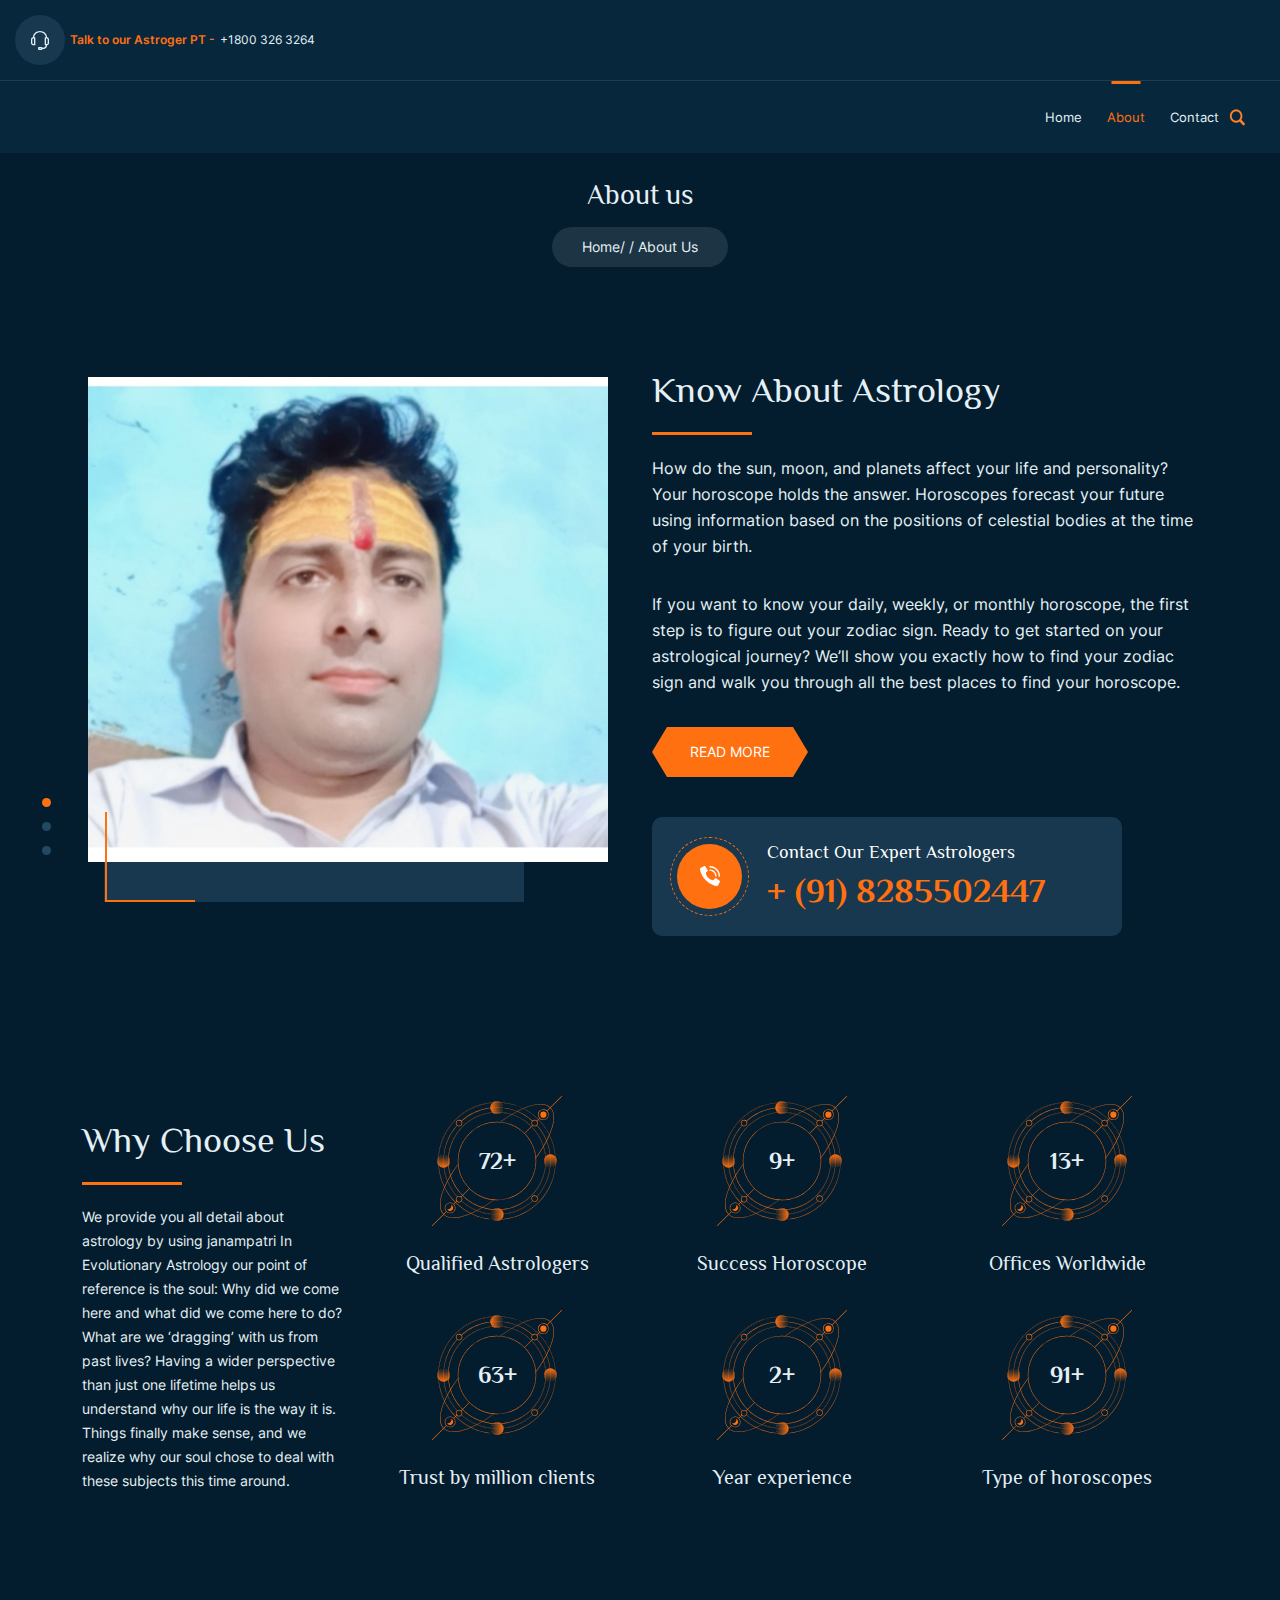
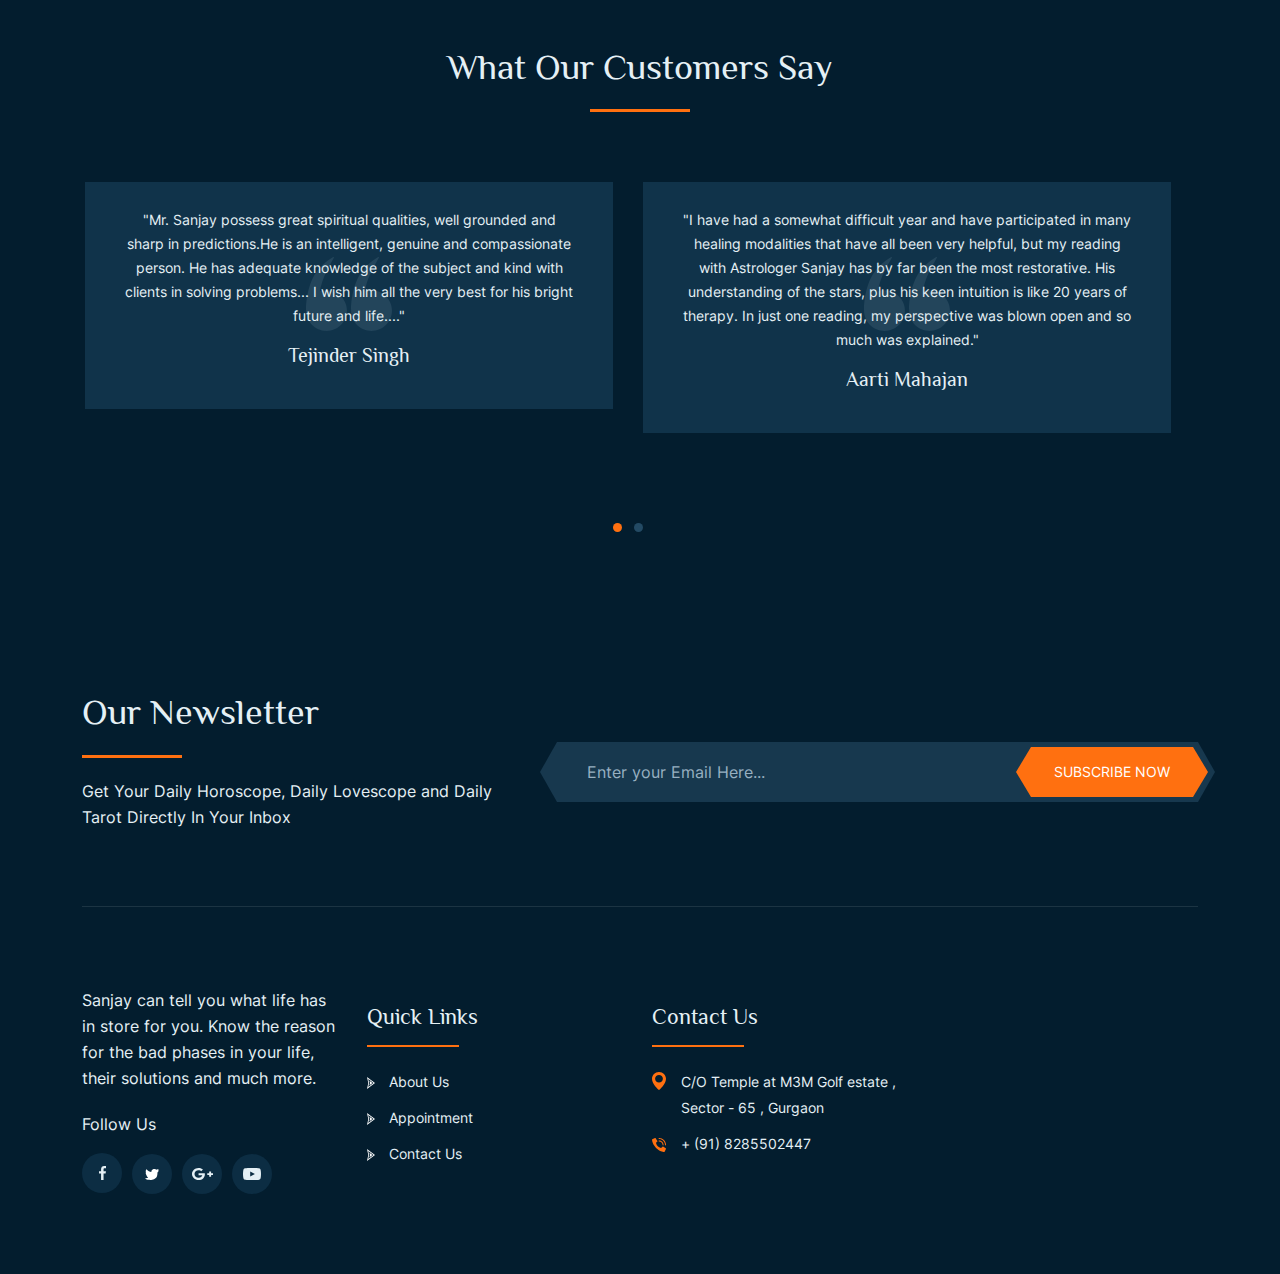
==== commit adc2d448: "intial commit" ====
--- a/about.html
+++ b/about.html
@@ -52,7 +52,7 @@
                     <span class="as_infoicon">
                       <img src="assets/images/svg/headphone.svg" alt="" />
                     </span>
-                    <span class="as_orange">Talk to our Astrogers -</span>+1800
+                    <span class="as_orange">Talk to our Astroger PT -</span>+1800
                     326 3264
                   </div>
                 </a>
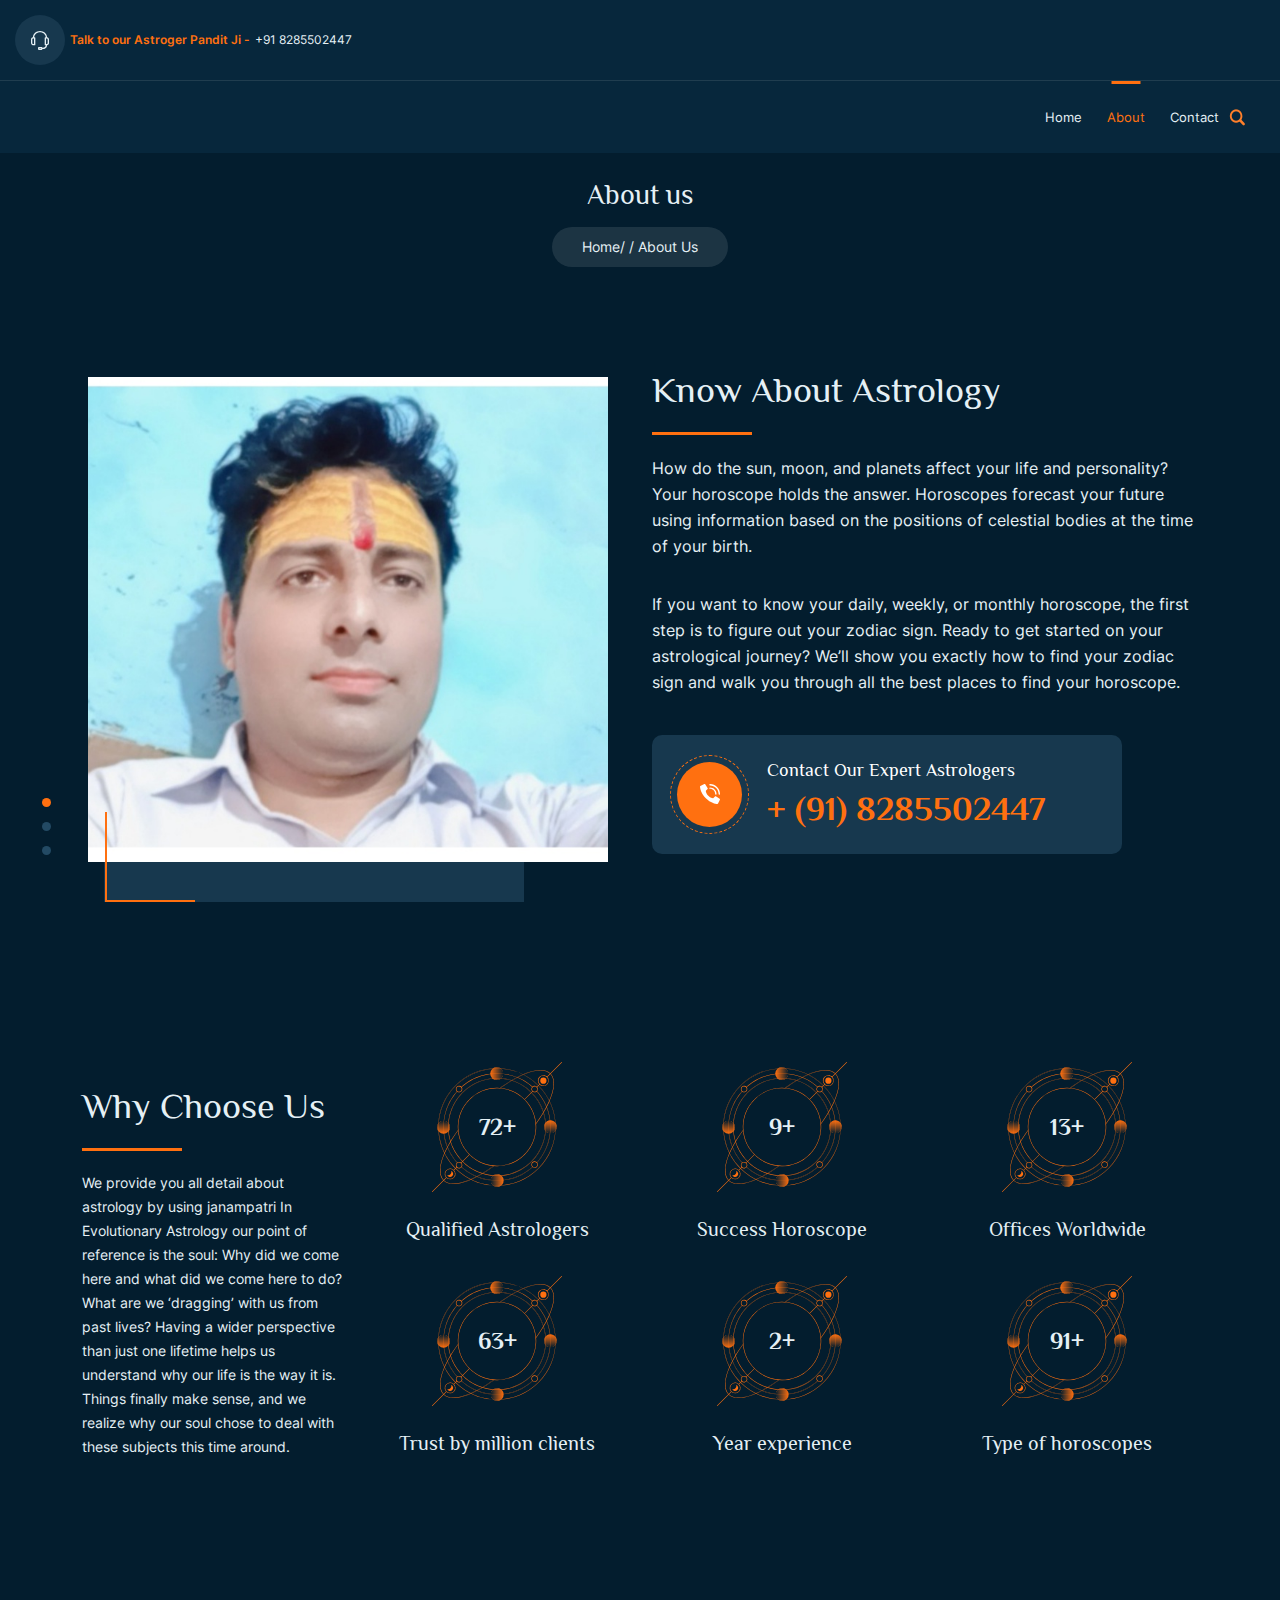
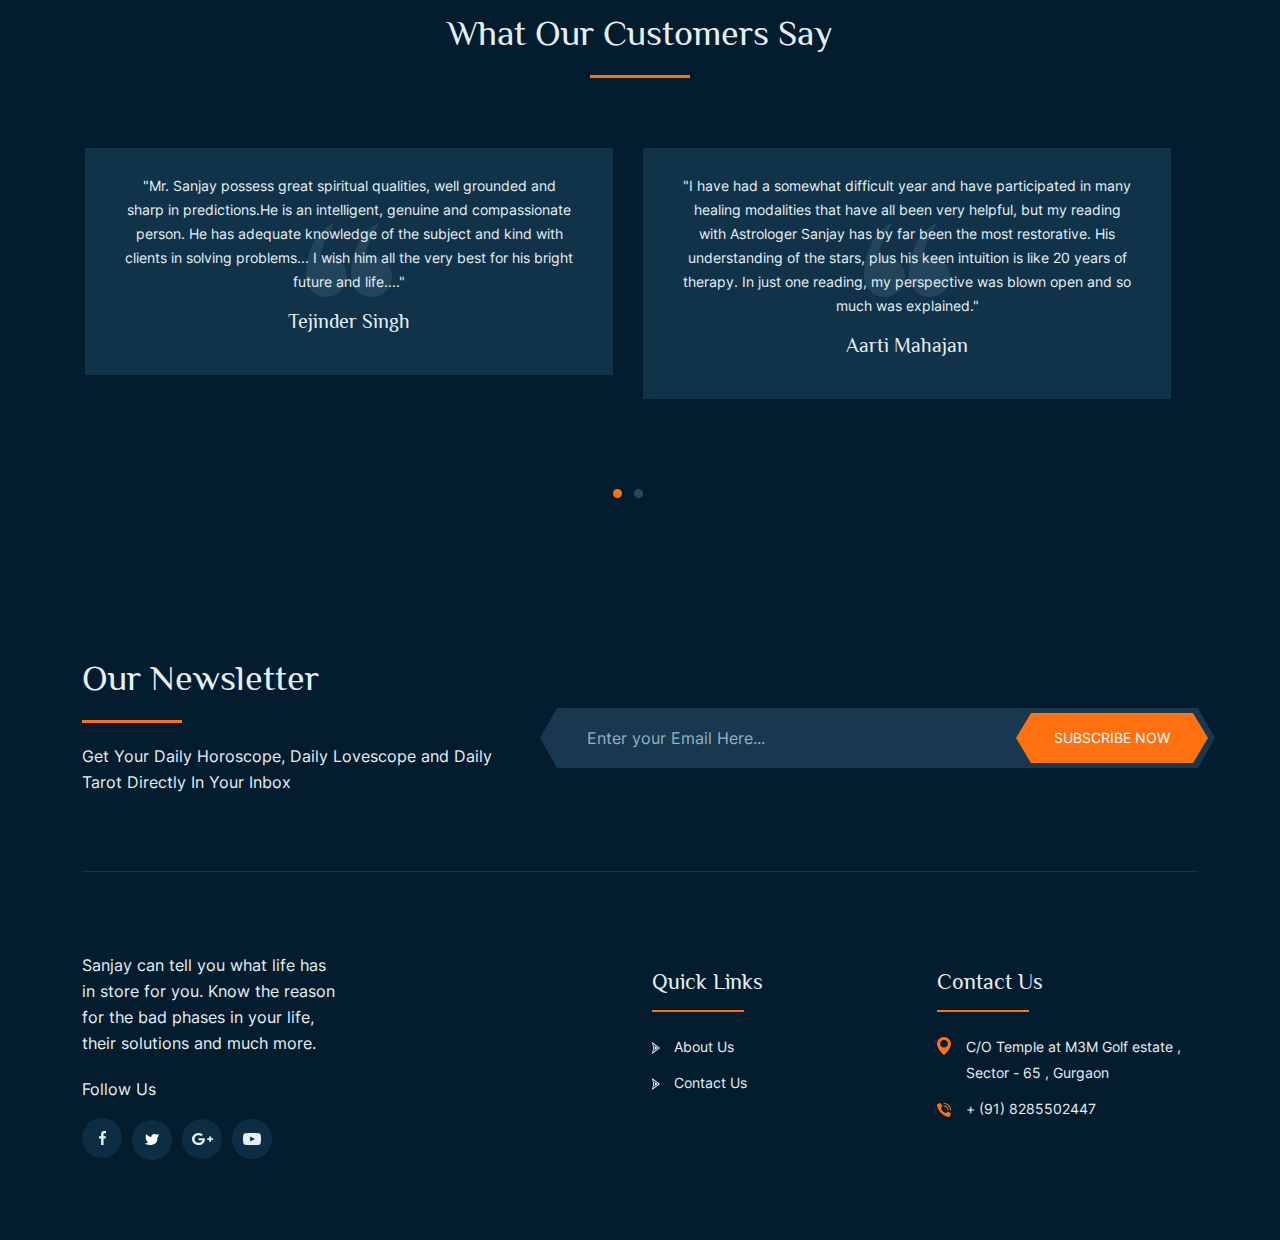
==== commit 7e17208b: "initial commit" ====
--- a/about.html
+++ b/about.html
@@ -52,8 +52,7 @@
                     <span class="as_infoicon">
                       <img src="assets/images/svg/headphone.svg" alt="" />
                     </span>
-                    <span class="as_orange">Talk to our Astroger PT -</span>+1800
-                    326 3264
+                    <span class="as_orange">Talk to our Astroger Pandit Ji -</span>+91 8285502447
                   </div>
                 </a>
               </li>
@@ -290,7 +289,7 @@
                     <h1 class="as_heading">know about Astrology</h1>
                     <p>How do the sun, moon, and planets affect your life and personality? Your horoscope holds the answer. Horoscopes forecast your future using information based on the positions of celestial bodies at the time of your birth.</p>
                     <p>If you want to know your daily, weekly, or monthly horoscope, the first step is to figure out your zodiac sign. Ready to get started on your astrological journey? We’ll show you exactly how to find your zodiac sign and walk you through all the best places to find your horoscope.</p>
-                    <a href="javascript:;" class="as_btn">read more</a>
+                    <!-- <a href="javascript:;" class="as_btn">read more</a> -->
 
                     <div class="as_contact_expert">
                         <span class="as_icon">
@@ -460,7 +459,7 @@
           </div>
       </section>
 
-      <section class="as_footer_wrapper as_padderTop80">
+      <section  class="as_footer_wrapper as_padderTop80">
         <div class="container">
           <div class="as_newsletter_wrapper as_padderBottom60">
             <div class="row">
@@ -526,8 +525,8 @@
                   </div>
                 </div>
               </div>
-              <!-- <div class="col-lg-3 col-md-6 col-sm-6 col-12">
-                <div class="as_footer_widget">
+               <div class="col-lg-3 col-md-6 col-sm-6 col-12">
+                <!-- <div class="as_footer_widget">
                   <h3 class="as_footer_heading">Our Services</h3>
 
                   <ul>
@@ -627,8 +626,8 @@
                       >
                     </li>
                   </ul>
-                </div>
-              </div> -->
+                </div> -->
+              </div> 
               <div class="col-lg-3 col-md-6 col-sm-6 col-12">
                 <div class="as_footer_widget">
                   <h3 class="as_footer_heading">Quick Links</h3>
@@ -653,7 +652,7 @@
                         About Us</a
                       >
                     </li>
-                    <!-- <li>
+                   <!-- <li>
                       <a href="blog.html"
                         ><span
                           ><svg
@@ -671,8 +670,8 @@
                         ></span>
                         Blog</a
                       >
-                    </li> -->
-                    <!-- <li>
+                    </li>
+                   <li>
                       <a href="astrologer.html"
                         ><span
                           ><svg
@@ -690,8 +689,8 @@
                         ></span>
                         Astrologers</a
                       >
-                    </li> -->
-                    <li>
+                    </li> 
+                   <li>
                       <a href="appointment.html"
                         ><span
                           ><svg
@@ -709,7 +708,7 @@
                         ></span>
                         Appointment</a
                       >
-                    </li>
+                    </li> -->
                     <li>
                       <a href="contact.html"
                         ><span
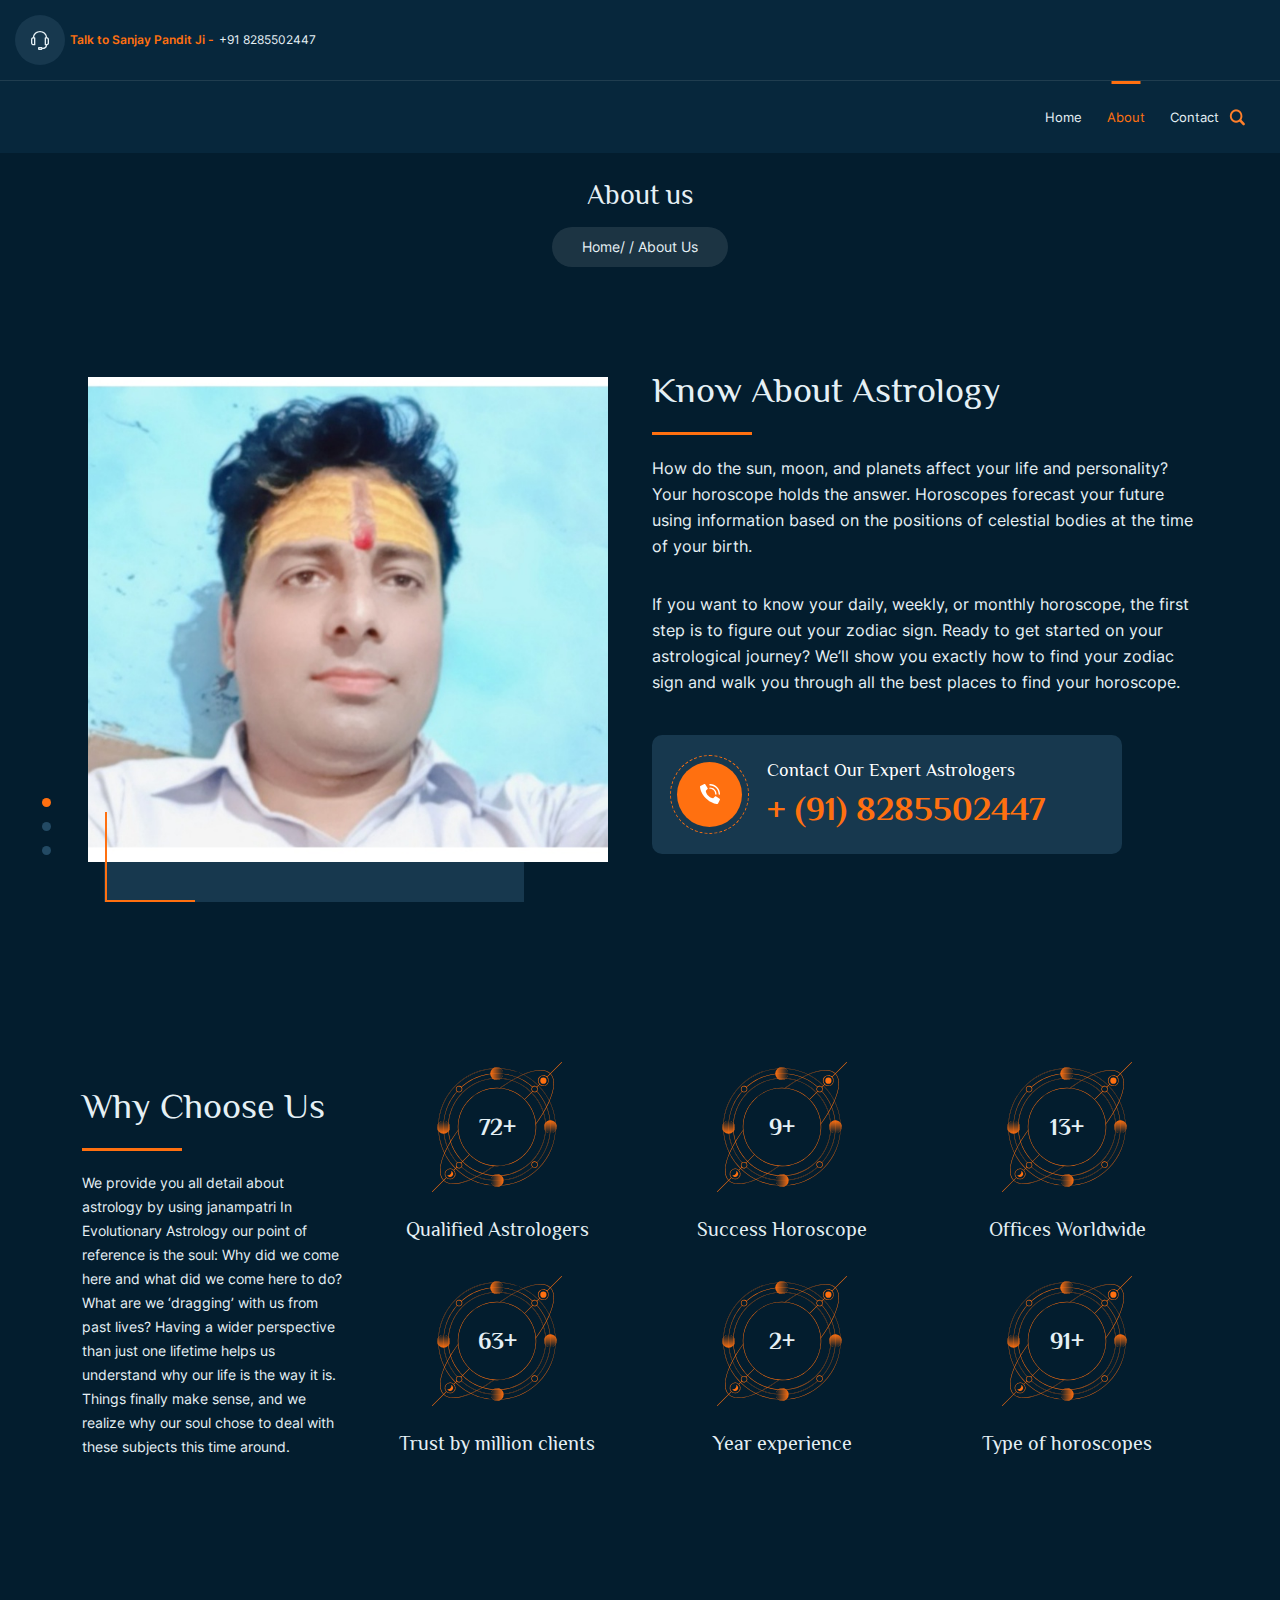
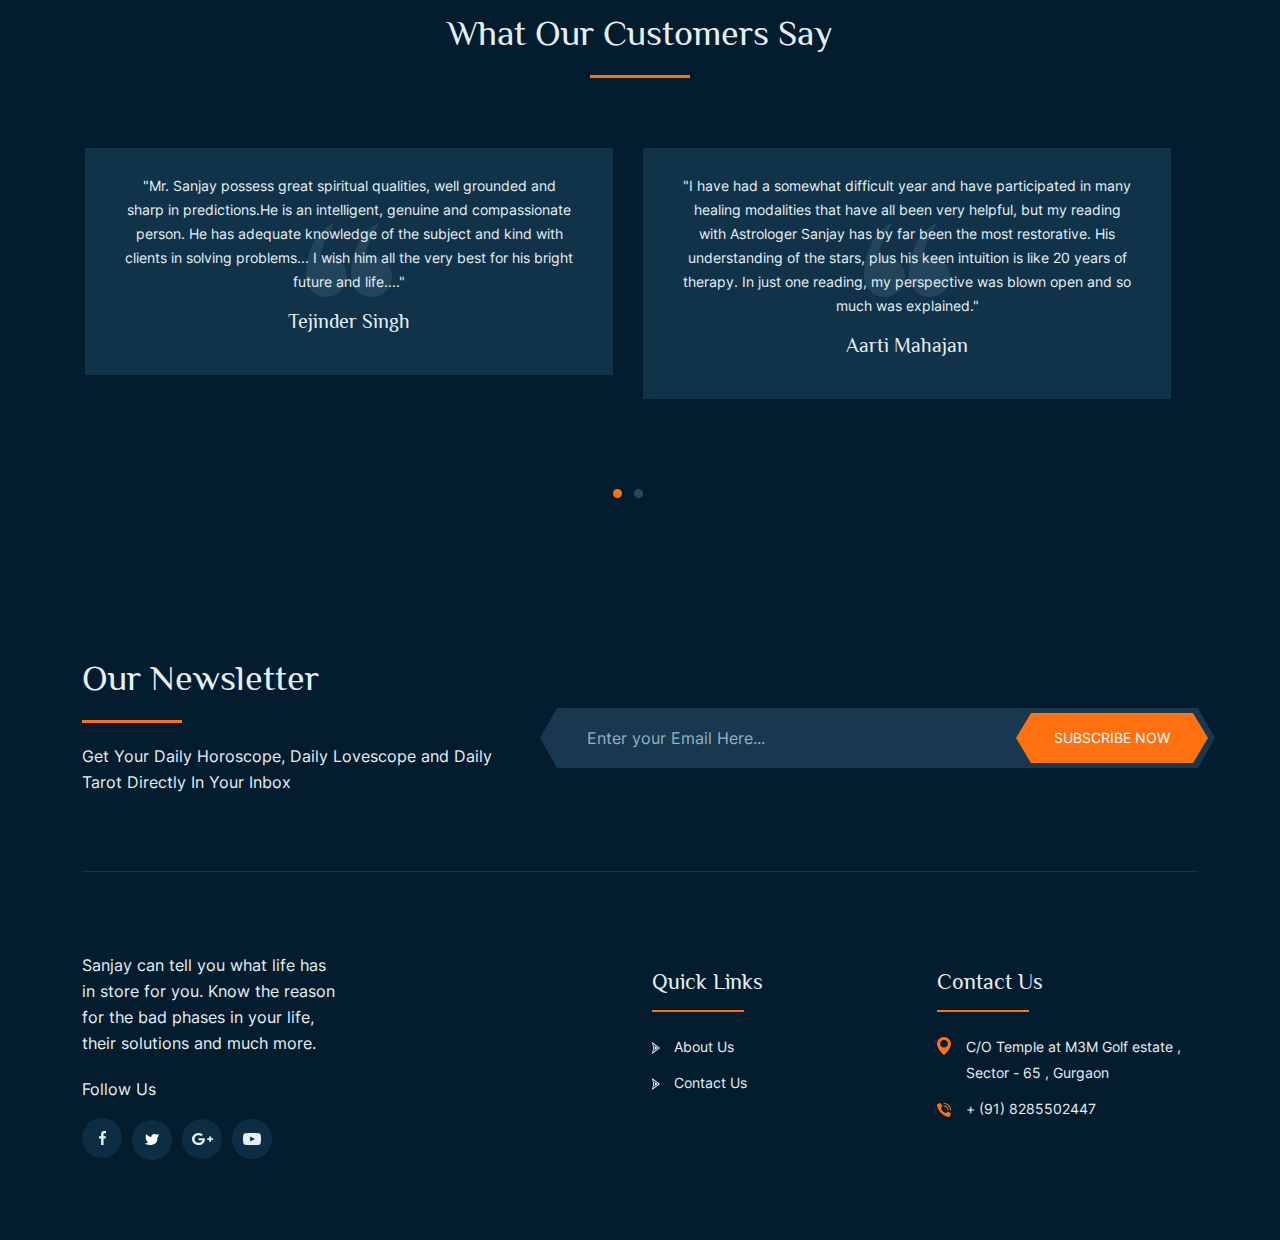
==== commit 292c0f5e: "initial commit" ====
--- a/about.html
+++ b/about.html
@@ -52,7 +52,7 @@
                     <span class="as_infoicon">
                       <img src="assets/images/svg/headphone.svg" alt="" />
                     </span>
-                    <span class="as_orange">Talk to our Astroger Pandit Ji -</span>+91 8285502447
+                    <span class="as_orange">Talk to Sanjay Pandit Ji -</span>+91 8285502447
                   </div>
                 </a>
               </li>
